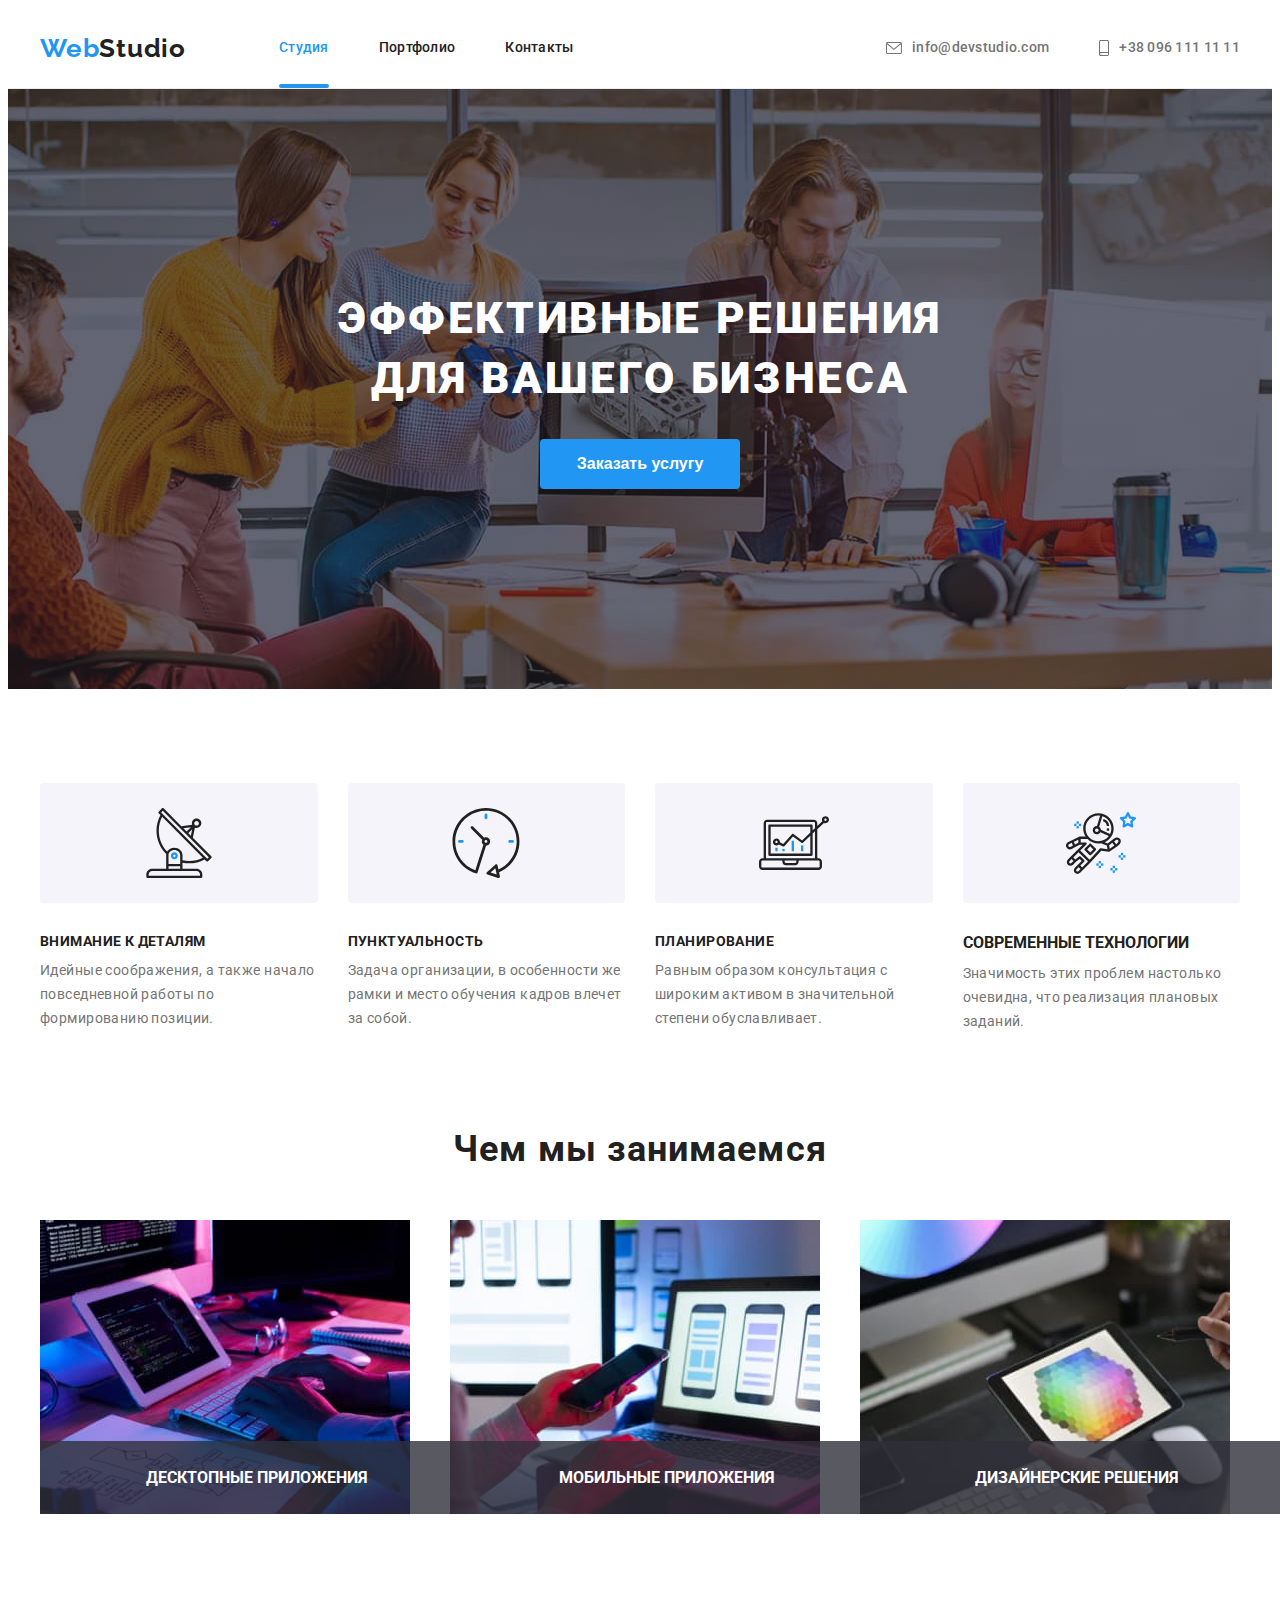
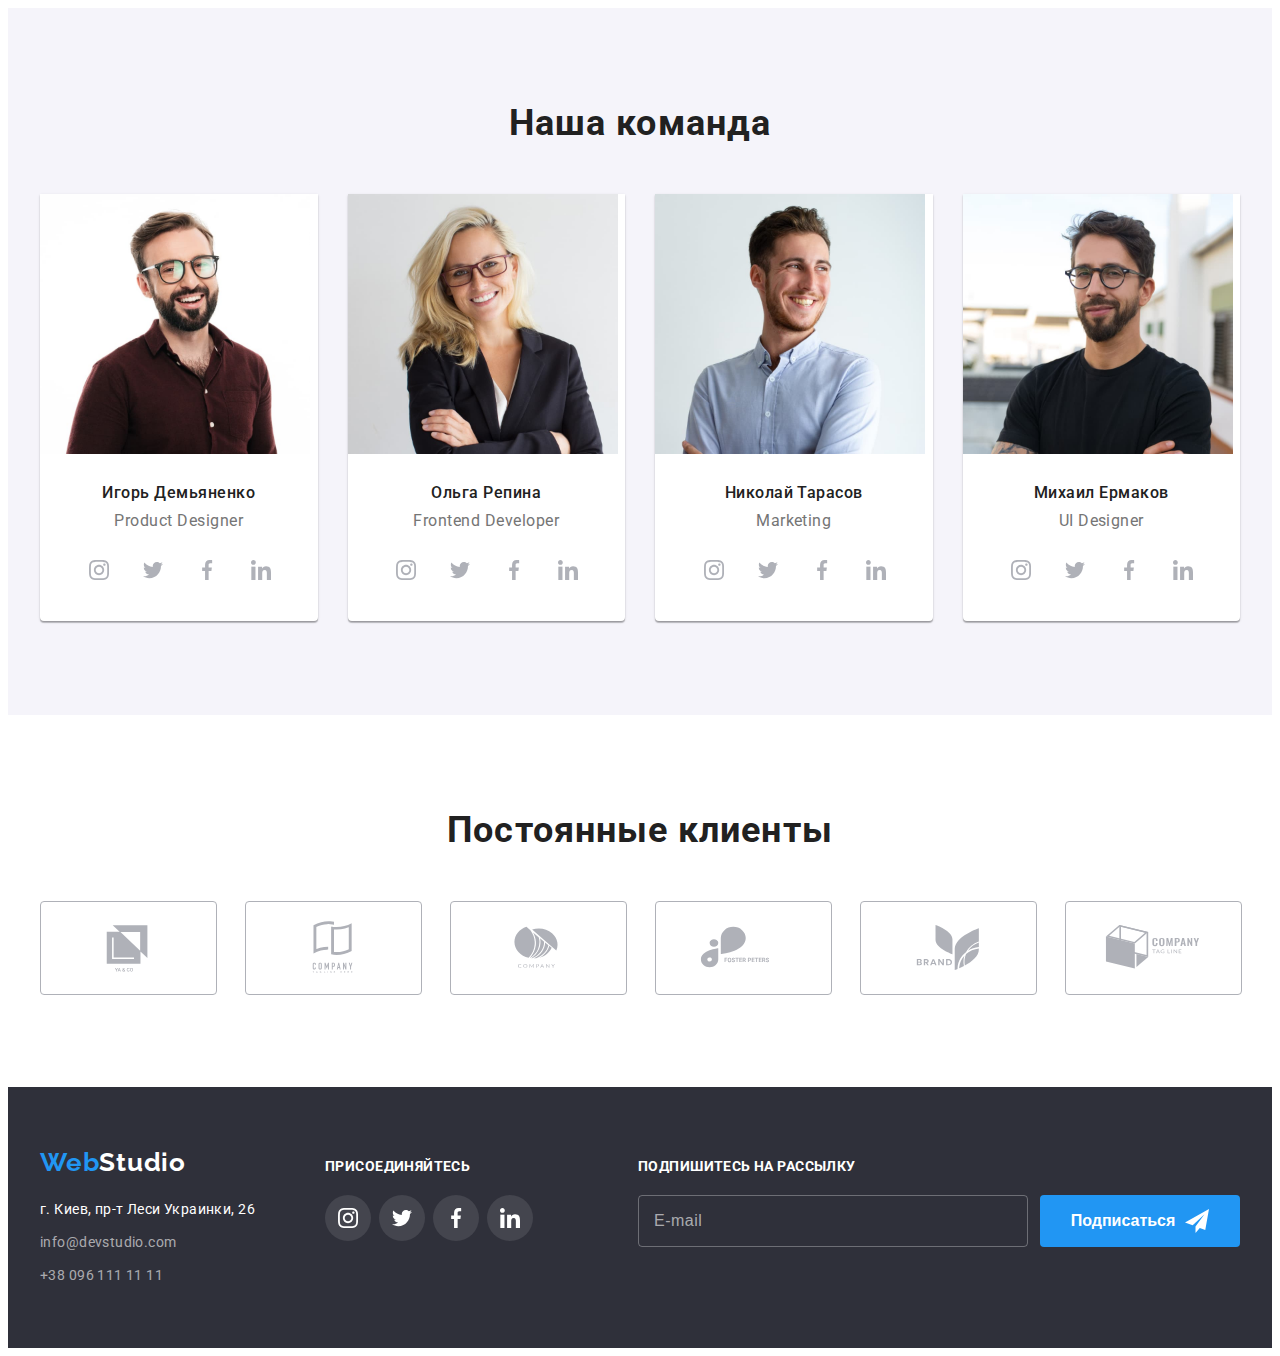
==== index.html @ 234c2602 "commit" ====
<!DOCTYPE html>
<html lang="ru">
  <head>
    <meta charset="UTF-8" />
    <meta http-equiv="X-UA-Compatible" content="IE=edge" />
    <meta name="viewport" content="width=device-width, initial-scale=1.0" />
    <title>Студия</title>
    <link rel="preconnect" href="https://fonts.googleapis.com" />
    <link rel="preconnect" href="https://fonts.gstatic.com" crossorigin />
    <link
      href="https://fonts.googleapis.com/css2?family=Raleway:wght@700&family=Roboto:wght@400;500;700;900&display=swap"
      rel="stylesheet"
    />
    <link
      rel="stylesheet"
      href="https://cdnjs.cloudflare.com/ajax/libs/modern-normalize/1.1.0/modern-normalize.min.css"
      integrity="sha512-wpPYUAdjBVSE4KJnH1VR1HeZfpl1ub8YT/NKx4PuQ5NmX2tKuGu6U/JRp5y+Y8XG2tV+wKQpNHVUX03MfMFn9Q=="
      crossorigin="anonymous"
      referrerpolicy="no-referrer"
    />
    <link rel="stylesheet" href="./css/main.min.css" />
  </head>
  <body>
    <!--________________________ Хедер_______________________________________-->
    <header class="header">
      <div class="container header__container">
        <a href="./index.html" class="logo header__logo link"
          >Web<span class="logo--black">Studio</span></a
        >
        <nav class="navigation">
          <ul class="navigation__list list">
            <li class="navigation__item">
              <a href="./index.html" class="navigation__link current link"
                >Студия</a
              >
            </li>
            <li class="navigation__item">
              <a href="./portfolio.html" class="navigation__link link"
                >Портфолио</a
              >
            </li>
            <li class="navigation__item">
              <a href="" class="navigation__link link">Контакты</a>
            </li>
          </ul>
        </nav>

        <ul class="contacts list">
          <li class="contacts__item">
            <a href="mailto:info@devstudio.com" class="contacts__link link"
              ><svg class="icon contacts__icon" width="16" height="12">
                <use href="./images/icon.svg#icon-envelope"></use></svg
              >info@devstudio.com</a
            >
          </li>
          <li class="contacts__item">
            <a href="tel:+380961111111" class="contacts__link link">
              <svg class="icon contacts__icon" width="10" height="16">
                <use href="./images/icon.svg#icon-smartphone"></use></svg
              >+38 096 111 11 11</a
            >
          </li>
        </ul>

        <button class="btn btn-menu-open" type="button" data-menu-open>
          <svg class="menu__icon-open" width="40" height="40" data-menu-open>
            <use href="./images/icon.svg#icon-menu"></use>
          </svg>
        </button>
      </div>

      <!--_________________ Мобильное меню ________________-->
      <div class="mobile-menu" data-menu>
        <div class="mobile-container">
          <div class="mobile-menu-top">
            <button class="btn btn-menu-close" type="button" data-menu-close>
              <svg
                class="menu__icon-close"
                width="40"
                height="40"
                data-menu-close
              >
                <use href="./images/icon.svg#icon-close-menu"></use>
              </svg>
            </button>
            <nav class="mob-navigation">
              <ul class="mob-navigation__list list">
                <li class="mob-navigation__item">
                  <a
                    href="./index.html"
                    class="mob-navigation__link current link"
                    >Студия</a
                  >
                </li>
                <li class="mob-navigation__item">
                  <a href="./portfolio.html" class="mob-navigation__link link"
                    >Портфолио</a
                  >
                </li>
                <li class="mob-navigation__item">
                  <a href="" class="mob-navigation__link link">Контакты</a>
                </li>
              </ul>
            </nav>
          </div>
          <div class="mobile-menu-bottom">
            <ul class="mob-contacts list">
              <li class="mob-contacts__item">
                <a href="tel:+380961111111" class="mob-contacts__link link">
                  +38 096 111 11 11</a
                >
              </li>
              <li class="mob-contacts__item">
                <a
                  href="mailto:info@devstudio.com"
                  class="mob-contacts__link link"
                  >info@devstudio.com</a
                >
              </li>
            </ul>

            <ul class="mob-socials list">
              <li class="mob-socials__item">
                <a href="" class="mob-socials__link link">Instagram</a>
              </li>
              <li class="mob-socials__item">
                <a href="" class="mob-socials__link link">Twitter</a>
              </li>
              <li class="mob-socials__item">
                <a href="" class="mob-socials__link link">Facebook</a>
              </li>
              <li class="mob-socials__item">
                <a href="" class="mob-socials__link link">LinkedIn</a>
              </li>
            </ul>
          </div>
        </div>
      </div>
    </header>

    <main>
      <!--__________________________Герой ____________________________-->
      <section class="hero">
        <div class="container">
          <h1 class="hero__title">
            Эффективные решения <br />
            для вашего бизнеса
          </h1>
          <button
            class="button--center button btn"
            type="button"
            data-modal-open
          >
            Заказать услугу
          </button>
        </div>
      </section>

      <!--________________________ Преимущества ______________________-->
      <section class="section features">
        <div class="container">
          <h2 class="visually-hidden">Преимущества</h2>
          <ul class="card-set features__list list">
            <li class="card-set-item features__item">
              <div class="features__wrapper">
                <svg class="icon features__icon" width="70" height="70">
                  <use href="./images/icon.svg#icon-antenna"></use>
                </svg>
              </div>
              <h3 class="features__title item-title">Внимание к деталям</h3>
              <p class="features__text">
                Идейные соображения, а также начало повседневной работы по
                формированию позиции.
              </p>
            </li>
            <li class="card-set-item features__item">
              <div class="features__wrapper">
                <svg class="icon features__icon" width="70" height="70">
                  <use href="./images/icon.svg#icon-clock"></use>
                </svg>
              </div>
              <h3 class="features__title item-title">Пунктуальность</h3>
              <p class="features__text">
                Задача организации, в особенности же рамки и место обучения
                кадров влечет за собой.
              </p>
            </li>
            <li class="card-set-item features__item">
              <div class="features__wrapper">
                <svg class="icon features__icon" width="70" height="70">
                  <use href="./images/icon.svg#icon-diagram"></use>
                </svg>
              </div>
              <h3 class="features__title item-title">Планирование</h3>
              <p class="features__text">
                Равным образом консультация с широким активом в значительной
                степени обуславливает.
              </p>
            </li>
            <li class="card-set-item features__item">
              <div class="features__wrapper">
                <svg class="icon features__icon" width="70" height="70">
                  <use href="./images/icon.svg#icon-astronaut"></use>
                </svg>
              </div>
              <h3 class="features__title">Современные технологии</h3>
              <p class="features__text">
                Значимость этих проблем настолько очевидна, что реализация
                плановых заданий.
              </p>
            </li>
          </ul>
        </div>
      </section>
      <!--______________________ Чем мы занимаемся______________________-->
      <section class="section doing">
        <div class="container">
          <h2 class="section-title doing__header">Чем мы занимаемся</h2>
          <ul class="card-set doing__list list">
            <li class="card-set-item doing__item">
              <img
                src="./images/our-gualities-1.jpg"
                alt="our-gualities-1"
                width="370"
              />
              <h3 class="doing__title">Десктопные приложения</h3>
            </li>
            <li class="card-set-item doing__item">
              <img
                src="./images/our-gualities-2.jpg"
                alt="our-gualities-2"
                width="370"
              />
              <h3 class="doing__title">Мобильные приложения</h3>
            </li>
            <li class="card-set-item doing__item">
              <img
                src="./images/our-gualities-3.jpg"
                alt="our-gualities-3"
                width="370"
              />
              <h3 class="doing__title">Дизайнерские решения</h3>
            </li>
          </ul>
        </div>
      </section>
      <!--_______________________Наша команда ______________________________-->
      <section class="section team">
        <div class="container">
          <h2 class="section-title team__header">Наша команда</h2>
          <ul class="card-set team__list list">
            <li class="card-set-item team__item">
              <img
                src="./images/team-member-1.jpg"
                alt="team-member-1"
                width="270"
              />
              <div class="team__info">
                <h3 class="team__title">Игорь Демьяненко</h3>
                <p class="team__text">Product Designer</p>
                <ul class="socials list">
                  <li class="socials__item">
                    <a href="" class="socials__link link">
                      <svg class="socials__icon" width="20" height="20">
                        <use href="./images/icon.svg#icon-instagram"></use>
                      </svg>
                    </a>
                  </li>
                  <li class="socials__item">
                    <a href="" class="socials__link link">
                      <svg class="socials__icon" width="20" height="20">
                        <use href="./images/icon.svg#icon-twitter"></use>
                      </svg>
                    </a>
                  </li>
                  <li class="socials__item">
                    <a href="" class="socials__link link">
                      <svg class="socials__icon" width="20" height="20">
                        <use href="./images/icon.svg#icon-facebook"></use>
                      </svg>
                    </a>
                  </li>
                  <li class="socials__item">
                    <a href="" class="socials__link link">
                      <svg class="socials__icon" width="20" height="20">
                        <use href="./images/icon.svg#icon-linkedin"></use>
                      </svg>
                    </a>
                  </li>
                </ul>
              </div>
            </li>
            <li class="card-set-item team__item">
              <img
                src="./images/team-member-2.jpg"
                alt="team-member-2"
                width="270"
              />
              <div class="team__info">
                <h3 class="team__title">Ольга Репина</h3>
                <p class="team__text">Frontend Developer</p>
                <ul class="socials list">
                  <li class="socials__item">
                    <a href="" class="socials__link link">
                      <svg class="socials__icon" width="20" height="20">
                        <use href="./images/icon.svg#icon-instagram"></use>
                      </svg>
                    </a>
                  </li>
                  <li class="socials__item">
                    <a href="" class="socials__link link">
                      <svg class="socials__icon" width="20" height="20">
                        <use href="./images/icon.svg#icon-twitter"></use>
                      </svg>
                    </a>
                  </li>
                  <li class="socials__item">
                    <a href="" class="socials__link link">
                      <svg class="socials__icon" width="20" height="20">
                        <use href="./images/icon.svg#icon-facebook"></use>
                      </svg>
                    </a>
                  </li>
                  <li class="socials__item">
                    <a href="" class="socials__link link">
                      <svg class="socials__icon" width="20" height="20">
                        <use href="./images/icon.svg#icon-linkedin"></use>
                      </svg>
                    </a>
                  </li>
                </ul>
              </div>
            </li>
            <li class="card-set-item team__item">
              <img
                src="./images/team-member-3.jpg"
                alt="team-member-3"
                width="270"
              />
              <div class="team__info">
                <h3 class="team__title">Николай Тарасов</h3>
                <p class="team__text">Marketing</p>
                <ul class="socials list">
                  <li class="socials__item">
                    <a href="" class="socials__link link">
                      <svg class="socials__icon" width="20" height="20">
                        <use href="./images/icon.svg#icon-instagram"></use>
                      </svg>
                    </a>
                  </li>
                  <li class="socials__item">
                    <a href="" class="socials__link link">
                      <svg class="socials__icon" width="20" height="20">
                        <use href="./images/icon.svg#icon-twitter"></use>
                      </svg>
                    </a>
                  </li>
                  <li class="socials__item">
                    <a href="" class="socials__link link">
                      <svg class="socials__icon" width="20" height="20">
                        <use href="./images/icon.svg#icon-facebook"></use>
                      </svg>
                    </a>
                  </li>
                  <li class="socials__item">
                    <a href="" class="socials__link link">
                      <svg class="socials__icon" width="20" height="20">
                        <use href="./images/icon.svg#icon-linkedin"></use>
                      </svg>
                    </a>
                  </li>
                </ul>
              </div>
            </li>
            <li class="card-set-item team__item">
              <img
                src="./images/team-member-4.jpg"
                alt="team-member-4"
                width="270"
              />
              <div class="team__info">
                <h3 class="team__title">Михаил Ермаков</h3>
                <p class="team__text">UI Designer</p>
                <ul class="socials list">
                  <li class="socials__item">
                    <a href="" class="socials__link link">
                      <svg class="socials__icon" width="20" height="20">
                        <use href="./images/icon.svg#icon-instagram"></use>
                      </svg>
                    </a>
                  </li>
                  <li class="socials__item">
                    <a href="" class="socials__link link">
                      <svg class="socials__icon" width="20" height="20">
                        <use href="./images/icon.svg#icon-twitter"></use>
                      </svg>
                    </a>
                  </li>
                  <li class="socials__item">
                    <a href="" class="socials__link link">
                      <svg class="socials__icon" width="20" height="20">
                        <use href="./images/icon.svg#icon-facebook"></use>
                      </svg>
                    </a>
                  </li>
                  <li class="socials__item">
                    <a href="" class="socials__link link">
                      <svg class="socials__icon" width="20" height="20">
                        <use href="./images/icon.svg#icon-linkedin"></use>
                      </svg>
                    </a>
                  </li>
                </ul>
              </div>
            </li>
          </ul>
        </div>
      </section>

      <!-- _________________________Постоянные клиенты_________________________ -->
      <section class="clients section">
        <div class="container">
          <h2 class="clients__header section-title">Постоянные клиенты</h2>
          <ul class="card-set clients__list list">
            <li class="card-set-item clients__item">
              <a href="" class="clients__link link">
                <svg class="clients__icon" width="106" height="60">
                  <use href="./images/icon.svg#icon-logo-1"></use>
                </svg>
              </a>
            </li>
            <li class="card-set-item clients__item">
              <a href="" class="clients__link link">
                <svg class="clients__icon" width="106" height="60">
                  <use href="./images/icon.svg#icon-logo-2"></use>
                </svg>
              </a>
            </li>
            <li class="card-set-item clients__item">
              <a href="" class="clients__link link">
                <svg class="clients__icon" width="106" height="60">
                  <use href="./images/icon.svg#icon-logo-3"></use>
                </svg>
              </a>
            </li>
            <li class="card-set-item clients__item">
              <a href="" class="clients__link link">
                <svg class="clients__icon" width="106" height="60">
                  <use href="./images/icon.svg#icon-logo-4"></use>
                </svg>
              </a>
            </li>
            <li class="card-set-item clients__item">
              <a href="" class="clients__link link">
                <svg class="clients__icon" width="106" height="60">
                  <use href="./images/icon.svg#icon-logo-5"></use>
                </svg>
              </a>
            </li>
            <li class="card-set-item clients__item">
              <a href="" class="clients__link link">
                <svg class="clients__icon" width="106" height="60">
                  <use href="./images/icon.svg#icon-logo-6"></use>
                </svg>
              </a>
            </li>
          </ul>
        </div>
      </section>
    </main>
    <!--____________________________ Футер ___________________________________-->
    <footer class="footer">
      <div class="container footer__container">
        <div class="footer__content">
          <div class="footer__info">
            <a href="./index.html" class="logo footer__logo link"
              >Web<span class="logo--white">Studio</span></a
            >
            <address class="footer__address">
              г. Киев, пр-т Леси Украинки, 26
              <ul class="footer__list list">
                <li class="footer__item">
                  <a href="mailto:info@devstudio.com" class="footer__link link"
                    >info@devstudio.com</a
                  >
                </li>
                <li class="footer__item">
                  <a href="tel:+380961111111" class="footer__link link"
                    >+38 096 111 11 11</a
                  >
                </li>
              </ul>
            </address>
          </div>

          <div class="footer__socials">
            <b class="footer__text">Присоединяйтесь</b>
            <ul class="socials list">
              <li class="socials__item">
                <a href="" class="socials__link link">
                  <svg class="socials__icon" width="20" height="20">
                    <use href="./images/icon.svg#icon-instagram"></use>
                  </svg>
                </a>
              </li>
              <li class="socials__item">
                <a href="" class="socials__link link">
                  <svg class="socials__icon" width="20" height="20">
                    <use href="./images/icon.svg#icon-twitter"></use>
                  </svg>
                </a>
              </li>
              <li class="socials__item">
                <a href="" class="socials__link link">
                  <svg class="socials__icon" width="20" height="20">
                    <use href="./images/icon.svg#icon-facebook"></use>
                  </svg>
                </a>
              </li>
              <li class="socials__item">
                <a href="" class="socials__link link">
                  <svg class="socials__icon" width="20" height="20">
                    <use href="./images/icon.svg#icon-linkedin"></use>
                  </svg>
                </a>
              </li>
            </ul>
          </div>
        </div>

        <div class="footer__subscribe">
          <form class="form-subscribe">
            <b class="form-subscribe__title footer__text"
              >Подпишитесь на рассылку</b
            >
            <div class="form-subscribe__wrapper">
              <input
                type="email"
                name="email"
                placeholder="E-mail"
                class="form-subscribe__input"
              />
              <button type="submit" class="btn button form-subscribe__btn">
                Подписаться
                <svg class="form-subscribe__icon" width="24" height="24">
                  <use href="./images/icon.svg#icon-send"></use>
                </svg>
              </button>
            </div>
          </form>
        </div>
      </div>
    </footer>

    <!-- ___________________Модальное окно_____________________ -->
    <div class="backdrop is-hidden" data-modal>
      <div class="modal">
        <button class="btn modal__btn" type="button" data-modal-close>
          <svg class="modal__icon" width="18" height="18" data-modal-close>
            <use href="./images/icon.svg#icon-btn-close"></use>
          </svg>
        </button>

        <b class="modal__header">Оставьте свои данные, мы вам перезвоним</b>

        <form class="form" name="modal-form" autocomplete="on" novalidate>
          <div class="form__field">
            <label class="form__label" for="username">Имя</label>
            <div class="form__wrap">
              <input
                class="form__input"
                type="text"
                name="username"
                required
                id="username"
              />
              <svg class="form__icon" width="18" height="18">
                <use href="./images/icon.svg#icon-person"></use>
              </svg>
            </div>
          </div>

          <div class="form__field">
            <label class="form__label" for="phone-number">Телефон</label>
            <div class="form__wrap">
              <input
                class="form__input"
                type="tel"
                name="phone-number"
                required
                id="phone-number"
              />
              <svg class="form__icon" width="18" height="18">
                <use href="./images/icon.svg#icon-phone"></use>
              </svg>
            </div>
          </div>

          <div class="form__field">
            <label class="form__label" for="email">Почта</label>
            <div class="form__wrap">
              <input class="form__input" type="email" name="email" id="email" />
              <svg class="form__icon" width="18" height="18">
                <use href="./images/icon.svg#icon-email"></use>
              </svg>
            </div>
          </div>

          <div class="form__comment">
            <label class="form__label" for="comment">Комментарий </label>
            <div class="form__wrap">
              <textarea
                class="form__textarea"
                name="comment"
                placeholder="Введите текст"
                id="comment"
              ></textarea>
            </div>
          </div>

          <div class="form__check">
            <input
              class="form__check-input visually-hidden"
              type="checkbox"
              name="privacy"
              id="privacy"
              value="true"
            />

            <label class="form__check-lable" for="privacy">
              <span class="form__custom-check">
                <svg class="form__check-icon" width="11" height="8">
                  <use href="./images/icon.svg#icon-check"></use>
                </svg>
              </span>
              Соглашаюсь с рассылкой и принимаю&nbsp;
              <a href="" class="form__link link" target="_blank">
                Условия договора</a
              ></label
            >
          </div>

          <button class="button btn" type="submit">Отправить</button>
        </form>
      </div>
    </div>

    <script src="./js/modal.js"></script>
    <script src="./js/mobile-menu.js"></script>
  </body>
</html>
---- css/main.min.css ----
:root{--main-font-family: "Roboto", sans-serif;--font-family-logo: "Raleway", sans-serif;--primary-text-color: #757575;--title-text-color: #212121;--secondary-title-color: #ffffff;--accent-color: #2196f3;--primary-bg-color: #ffffff;--secondary-bg-color: #f5f4fa;--card-gap: 30px;--card-item: 3;--color-icon: #afb1b8;--transition: 250ms cubic-bezier(0.4, 0, 0.2, 1)}h1,h2,h3,h4,h5,h6,p{margin:0}ul{margin:0;padding-left:0}img{display:block;max-width:100%;height:auto}a{color:currentColor}.card-set{display:flex;flex-wrap:wrap;gap:var(--card-gap)}.card-set-item{flex-basis:calc((100% - (var(--card-item) - 1)*var(--card-gap))/var(--card-item))}body{font-family:var(--main-font-family);font-size:14px;background-color:var(--primary-bg-color);color:var(--primary-text-color)}.is-hidden{opacity:0;visibility:hidden;pointer-events:none}.visually-hidden{position:absolute;width:1px;height:1px;margin:-1px;border:0;padding:0;white-space:nowrap;clip-path:inset(100%);clip:rect(0 0 0 0);overflow:hidden}.accent{color:var(--accent-color)}.link{text-decoration:none}.list{list-style:none}.btn{cursor:pointer}.container{width:100%;padding-left:15px;padding-right:15px;margin:0 auto}@media screen and (min-width: 480px){.container{width:480px}}@media screen and (min-width: 768px){.container{width:768px}}@media screen and (min-width: 1200px){.container{width:1200px}}.section{padding-top:60px;padding-bottom:60px}@media screen and (min-width: 1200px){.section{padding-top:94px;padding-bottom:94px}}.section-title{margin-bottom:30px;font-size:28px;font-weight:700;line-height:1.17;letter-spacing:.03em;text-align:center;color:var(--title-text-color)}@media screen and (min-width: 1200px){.section-title{margin-bottom:50px;font-size:36px}}.item-title{font-size:14px;font-weight:700;line-height:1.17;letter-spacing:.03em}.logo{font-family:var(--font-family-logo);font-weight:700;font-size:24px;line-height:1.17;letter-spacing:.03em;color:var(--accent-color)}@media screen and (min-width: 1200px){.logo{font-size:26px}}.logo--white{color:var(--secondary-title-color)}.logo--black{color:var(--title-text-color)}.backdrop{transition:opacity var(--transition),visibility var(--transition);top:0;left:0;position:fixed;width:100%;height:100%;background-color:rgba(0,0,0,.2)}.form{display:flex;flex-direction:column;align-items:center}.form__field,.form__comment{display:flex;width:100%;flex-direction:column;margin-bottom:10px}.form__comment{margin-bottom:20px}.form__label{display:inline-block;margin-bottom:4px;font-size:12px;line-height:1.16;letter-spacing:.01em;color:var(--primary-text-color)}.form__input,.form__textarea{transition:border-color var(--transition);width:100%;height:40px;padding:10px 10px 10px 42px;border:1px solid rgba(33,33,33,.2);box-sizing:border-box;font-size:14px;line-height:1.17;letter-spacing:.01em;color:var(--title-text-color);border-radius:4px;outline:none}.form__input:focus,.form__textarea:focus{border-color:var(--accent-color)}.form__input::placeholder{font-size:14px;line-height:1.17;letter-spacing:.01em;color:rgba(117,117,117,.5)}.form__wrap{position:relative}.form__icon{transition:fill var(--transition);position:absolute;top:50%;left:8px;transform:translateY(-50%);fill:var(--title-text-color)}.form__input:focus+.form__icon{fill:var(--accent-color)}.form__textarea{padding:10px;height:120px;resize:none}.form__check{margin-bottom:30px}.form__check-icon{transition:fill var(--transition);fill:rgba(0,0,0,0)}.form__check-input:checked+.form__check-lable .form__check-icon{fill:var(--secondary-title-color)}.form__check-lable{cursor:pointer;font-size:12px;line-height:1.71;color:var(--primary-text-color);display:flex;align-items:center;flex-wrap:wrap}@media screen and (min-width: 1200px){.form__check-lable{font-size:14px}}.form__custom-check{transition:border var(--transition),background-color var(--transition);border:2px solid var(--title-text-color);width:16px;height:15px;border-radius:2px;margin-right:7px;display:flex;align-items:center;justify-content:center}.form__check-input:focus+.form__check-lable .form__custom-check{border-color:var(--accent-color)}.form__check-input:checked+.form__check-lable .form__custom-check{background-color:var(--accent-color);border:none}.form__link{color:var(--accent-color);border-bottom:1px solid var(--accent-color)}.modal{transition:transform var(--transition);position:absolute;top:10px;padding:40px;max-height:100%;overflow:auto;background-color:#fff;border-radius:4px}.backdrop.is-hidden .modal{transform:translate(-50%, -50%) scale(0)}@media screen and (min-width: 480px){.modal{left:50%;transform:translate(-50%, 0);max-width:450px;width:100%}}@media screen and (min-width: 768px){.modal{top:50%;transform:translate(-50%, -50%)}}@media screen and (min-width: 1200px){.modal{max-width:528px}}.modal__btn{position:absolute;top:8px;right:8px;display:flex;align-items:center;justify-content:center;border:1px solid rgba(0,0,0,.1);border-radius:50%;width:30px;height:30px;background-color:rgba(0,0,0,0);color:#000}.modal__icon{transition:fill var(--transition);fill:currentColor}.modal__btn:hover .modal__icon,.modal-btn:focus .modal__icon{fill:var(--accent-color)}.modal__header{display:inline-block;margin-bottom:12px;font-style:normal;font-weight:700;font-size:20px;line-height:1.5;text-align:center;letter-spacing:.03em;color:var(--title-text-color)}@media screen and (min-width: 1200px){.modal__header{line-height:1.17}}.socials{display:flex;justify-content:center}.socials__item{width:44px;height:44px}.socials__item:not(:last-child){margin-right:10px}.socials__link{transition:background-color var(--transition);display:flex;align-items:center;justify-content:center;width:100%;height:100%;border-radius:50%;border:1px solid rgba(0,0,0,0)}.socials__link:hover,.socials__link:focus{background-color:var(--accent-color)}.socials__link:hover .socials__icon,.socials__link:focus .socials__icon{fill:#fff}.button{transition:background-color var(--transition),box-shadow var(--transition);display:flex;align-items:center;justify-content:center;min-width:200px;padding-top:10px;padding-bottom:10px;border:none;background-color:var(--accent-color);color:var(--secondary-title-color);border-radius:4px;font-weight:700;font-size:16px;line-height:1.88}.button:hover,.button:focus{box-shadow:0px 4px 4px rgba(0,0,0,.15);background-color:#188ce8}.button--center{margin:0 auto}.navigation__list{display:flex;gap:50px}@media screen and (max-width: 767px){.navigation__list{display:none}}.navigation__item{position:relative}.navigation__link{transition:color var(--transition);display:block;align-items:center;justify-content:center;padding-top:32px;padding-bottom:32px;font-weight:500;line-height:1.14;letter-spacing:.02em;color:var(--title-text-color)}.navigation__link:hover,.navigation__link:focus{color:var(--accent-color)}.navigation__link.current{color:var(--accent-color)}.navigation__link.current::after{position:absolute;bottom:0;content:"";display:block;height:4px;width:100%;border-radius:2px;background-color:var(--accent-color)}@media screen and (min-width: 1200px){.contacts{display:flex;gap:50px;margin-left:auto}}@media screen and (max-width: 1199px){.contacts__item:not(:last-child){margin-bottom:10px}}.contacts__link{transition:color var(--transition);font-weight:500;line-height:1.14;letter-spacing:.02em;color:var(--primary-text-color)}@media screen and (max-width: 767px){.contacts__link{display:none}}@media screen and (min-width: 1200px){.contacts__link{display:flex;align-items:center;justify-content:center;padding-top:32px;padding-bottom:32px}}.contacts__link:hover,.contacts__link:focus{color:var(--accent-color)}.contacts__icon{fill:currentColor;margin-right:10px}.contacts__link:hover .contacts__icon,.contacts__link:focus .contacts__icon{fill:currentColor}.contacts--left{margin-left:auto}.form-subscribe__wrapper{display:flex}@media screen and (max-width: 1199px){.form-subscribe__wrapper{flex-direction:column}}.form-subscribe__input{padding:15px;width:100%;border:1px solid rgba(255,255,255,.3);border-radius:4px;background-color:rgba(0,0,0,0);outline:none;font-weight:400;font-size:16px;line-height:1.25;letter-spacing:.03em;color:rgba(255,255,255,.6)}@media screen and (max-width: 1199px){.form-subscribe__input{margin-right:auto;margin-left:auto;margin-bottom:20px}}@media screen and (min-width: 768px){.form-subscribe__input{max-width:450px}}@media screen and (min-width: 1200px){.form-subscribe__input{margin-right:12px;width:358px}}.form-subscribe__input::placeholder{font-weight:400;font-size:16px;line-height:1.25;display:flex;align-items:center;letter-spacing:.03em;color:rgba(255,255,255,.6)}.form-subscribe__btn{max-width:200px;margin-right:auto;margin-left:auto}.form-subscribe__icon{margin-left:10px;fill:currentColor}.mobile-menu{z-index:1;background-color:var(--primary-bg-color);position:fixed;top:0;left:0;width:100%;height:100vh;transform:translateX(100%);opacity:0;transition:transform var(--transition),opacity var(--transition);padding-bottom:48px;padding-left:40px;padding-right:15px;max-height:100%;overflow:auto}.mobile-container{display:flex;flex-direction:column;height:100%;justify-content:space-between;overflow:auto}.mobile-menu.is-open{transform:translateX(0);opacity:1}.btn-menu-open,.btn-menu-close{width:40px;height:40px;padding:0;border:rgba(0,0,0,0);background-color:rgba(0,0,0,0);display:block;margin-left:auto}.btn-menu-close{margin-top:10px}.menu__icon-open{transition:fill var(--transition);fill:#000}.btn-menu-open:hover .menu__icon-open,.btn-menu-open:focus .menu__icon-open{fill:var(--accent-color)}.menu__icon-close{transition:fill var(--transition);fill:var(--title-text-color)}.btn-menu-close:hover .menu__icon-close,.btn-menu-close:focus .menu__icon-close{fill:var(--accent-color)}.mobile-menu-top{margin-bottom:32px}.mob-navigation__item:not(:last-child),.mob-contacts__item:not(:last-child){margin-bottom:32px}.mob-navigation__link{font-weight:500;font-size:40px;line-height:1.12;letter-spacing:.02em;color:var(--title-text-color)}.mob-navigation__link.current{color:var(--accent-color)}.mob-contacts{margin-bottom:64px}.mob-contacts__link{font-weight:500;line-height:1.17;letter-spacing:.02em}.mob-contacts__item:nth-child(1) .mob-contacts__link{font-size:34px;color:var(--accent-color)}@media screen and (max-width: 378px){.mob-contacts__item:nth-child(1) .mob-contacts__link{font-size:28px}}.mob-contacts__item:nth-child(2) .mob-contacts__link{font-size:24px;color:var(--primary-text-color)}.mob-socials{display:flex;flex-wrap:wrap}.mob-socials__item:not(:last-child)::after{content:"";margin-left:10px;margin-right:10px;width:22px;height:0px;border:1px solid rgba(33,33,33,.2);transform:rotate(90deg)}.mob-socials__link{font-weight:500;font-size:18px;line-height:1.22;letter-spacing:.02em;color:var(--accent-color)}.clients{--card-gap: 30px;--card-item: 2}@media screen and (min-width: 768px){.clients{--card-item: 3}}@media screen and (min-width: 1200px){.clients{--card-item: 6}}.clients__item{height:92px}.clients__link{transition:color var(--transition);display:flex;align-items:center;justify-content:center;width:100%;height:100%;border:1px solid;border-radius:4px;color:var(--color-icon)}.clients__link:hover,.clients__link:focus{color:var(--accent-color)}.clients__icon{fill:currentColor}.clients__link:hover .clients__icon,.clients__link:focus .clients__icon{fill:currentColor}@media screen and (max-width: 1199px){.doing{display:none}}@media screen and (min-width: 1200px){.doing{padding-top:0}}.doing__item{position:relative}.doing__title{position:absolute;bottom:0;left:0;width:100%;padding:27px;text-align:center;text-transform:uppercase;background:rgba(47,48,58,.8);color:var(--secondary-title-color)}.features{--card-gap: 30px;--card-item: 1}@media screen and (min-width: 768px){.features{--card-gap: 30px;--card-item: 2}}@media screen and (min-width: 1200px){.features{--card-item: 4}}.features__wrapper{display:flex;align-items:center;justify-content:center;width:100%;height:120px;margin-bottom:30px;background-color:var(--secondary-bg-color);border-radius:4px}.features__title{margin-bottom:10px;text-transform:uppercase;color:var(--title-text-color)}@media screen and (max-width: 480px){.features__title{text-align:center}}.features__text{line-height:1.71;letter-spacing:.03em}.footer{padding-top:60px;padding-bottom:60px;background-color:#2f303a}@media screen and (max-width: 1199px){.footer{text-align:center}}@media screen and (min-width: 1200px){.footer__container{display:flex;align-items:baseline}}@media screen and (max-width: 1199px){.footer__content{margin-bottom:60px}}@media screen and (min-width: 768px){.footer__content{display:flex;align-items:baseline;justify-content:space-around}}@media screen and (max-width: 767px){.footer__info{margin-bottom:60px}}@media screen and (min-width: 1200px){.footer__info{margin-right:70px;justify-content:start}}.footer__logo{display:block;margin-bottom:20px}.footer__address{color:var(--secondary-title-color);font-style:normal;line-height:1.71;letter-spacing:.03em}.footer__list,.footer__item+.footer__item{margin-top:9px}.footer__link{transition:color var(--transition);color:rgba(255,255,255,.6)}.footer__link:hover,.footer__link:focus{color:var(--accent-color)}.footer__text{display:block;margin-bottom:20px;font-weight:700;font-size:14px;line-height:1.17;letter-spacing:.03em;text-transform:uppercase;color:var(--secondary-title-color)}@media screen and (min-width: 1200px){.footer__text{display:flex;justify-content:start}}.footer .socials__link{background-color:rgba(255,255,255,.1)}.footer .socials__link:hover,.footer .socials__link:focus{background-color:var(--accent-color)}.footer .socials__icon{fill:var(--secondary-title-color)}@media screen and (min-width: 1200px){.footer__subscribe{margin-left:auto}}.header{border-bottom:1px solid #ececec;position:relative}.header__container{display:flex;justify-content:space-between;align-items:center}@media screen and (max-width: 767px){.header__logo{margin-top:16px;margin-bottom:16px}}@media screen and (min-width: 1200px){.header__logo{margin-right:93px}}@media screen and (min-width: 768px){.header .btn-menu-open{display:none}}.hero{padding-top:118px;padding-bottom:118px;text-align:center;margin:0 auto;background-color:#2f303a;background-image:linear-gradient(rgba(47, 48, 58, 0.4), rgba(47, 48, 58, 0.4)),url(../images/hero.jpg);background-size:cover;background-repeat:no-repeat;background-position:center;max-width:1600px}@media screen and (min-width: 1200px){.hero{padding-top:200px;padding-bottom:200px}}.hero__title{margin-bottom:30px;margin-left:auto;margin-right:auto;max-width:696px;font-weight:900;font-size:26px;line-height:1.62;letter-spacing:.06em;text-transform:uppercase;color:var(--secondary-title-color)}@media screen and (min-width: 1200px){.hero__title{font-size:44px;line-height:1.36}}.filters{display:flex;flex-wrap:wrap;margin-bottom:50px}@media screen and (min-width: 768px){.filters{justify-content:center}}.filters__item:not(:last-child){margin-right:8px}.filters__btn{transition:color var(--transition),background-color var(--transition),box-shadow var(--transition);display:flex;flex-wrap:nowrap;height:38px;padding-top:6px;padding-right:22px;padding-bottom:6px;padding-left:22px;font-weight:500;font-size:16px;line-height:1.62;letter-spacing:.03em;background-color:var(--secondary-bg-color);color:var(--title-text-color);border:none;border-radius:4px}@media screen and (max-width: 767px){.filters__btn{margin-bottom:15px}}.filters__btn:focus,.filters__btn:hover{color:var(--secondary-title-color);background-color:var(--accent-color);box-shadow:0px 3px 1px rgba(0,0,0,.1),0px 1px 2px rgba(0,0,0,.08),0px 2px 2px rgba(0,0,0,.12)}.projects__item{--card-item: 1;border:1px solid #eee}@media screen and (min-width: 768px){.projects__item{--card-item: 2}}@media screen and (min-width: 1200px){.projects__item{--card-item: 4}}.projects__link{transition:box-shadow var(--transition);display:block;width:100%;height:100%}.projects__link:hover,.projects__link:focus{box-shadow:0px 1px 1px rgba(0,0,0,.12),0px 4px 4px rgba(0,0,0,.06),1px 4px 6px rgba(0,0,0,.16)}.projects__thumb{position:relative;overflow:hidden}.projects__overlay-text{transition:transform var(--transition);transform:translateY(101%);top:0;position:absolute;display:flex;align-items:center;justify-content:center;padding:24px;width:100%;height:100%;font-size:18px;line-height:1.56;letter-spacing:.03em;color:var(--secondary-title-color);background-color:rgba(33,150,243,.9)}.projects__link:hover .projects__overlay-text,.projects__link:focus .projects__overlay-text{transform:translateY(0)}.projects__wrap{padding:20px 24px}.projects__title{margin-bottom:4px;font-weight:700;font-size:18px;line-height:2;letter-spacing:.06em;color:var(--title-text-color)}.projects__group{font-size:16px;line-height:1.88;letter-spacing:.03em;color:var(--primary-text-color)}.team{--card-item: 1;background-color:var(--secondary-bg-color)}@media screen and (min-width: 768px){.team{--card-item: 2}}@media screen and (min-width: 1200px){.team{--card-item: 4}}.team__item{box-shadow:0px 1px 3px rgba(0,0,0,.12),0px 1px 1px rgba(0,0,0,.14),0px 2px 1px rgba(0,0,0,.2);border-radius:0px 0px 4px 4px;text-align:center;background-color:var(--primary-bg-color)}.team__info{padding:30px 32px;font-size:16px;line-height:1.17;letter-spacing:.03em}.team__title{margin-bottom:10px;font-weight:500;font-size:inherit;color:var(--title-text-color)}.team__text{margin-bottom:16px}.team .socials__icon{fill:#afb1b8}/*# sourceMappingURL=main.min.css.map */
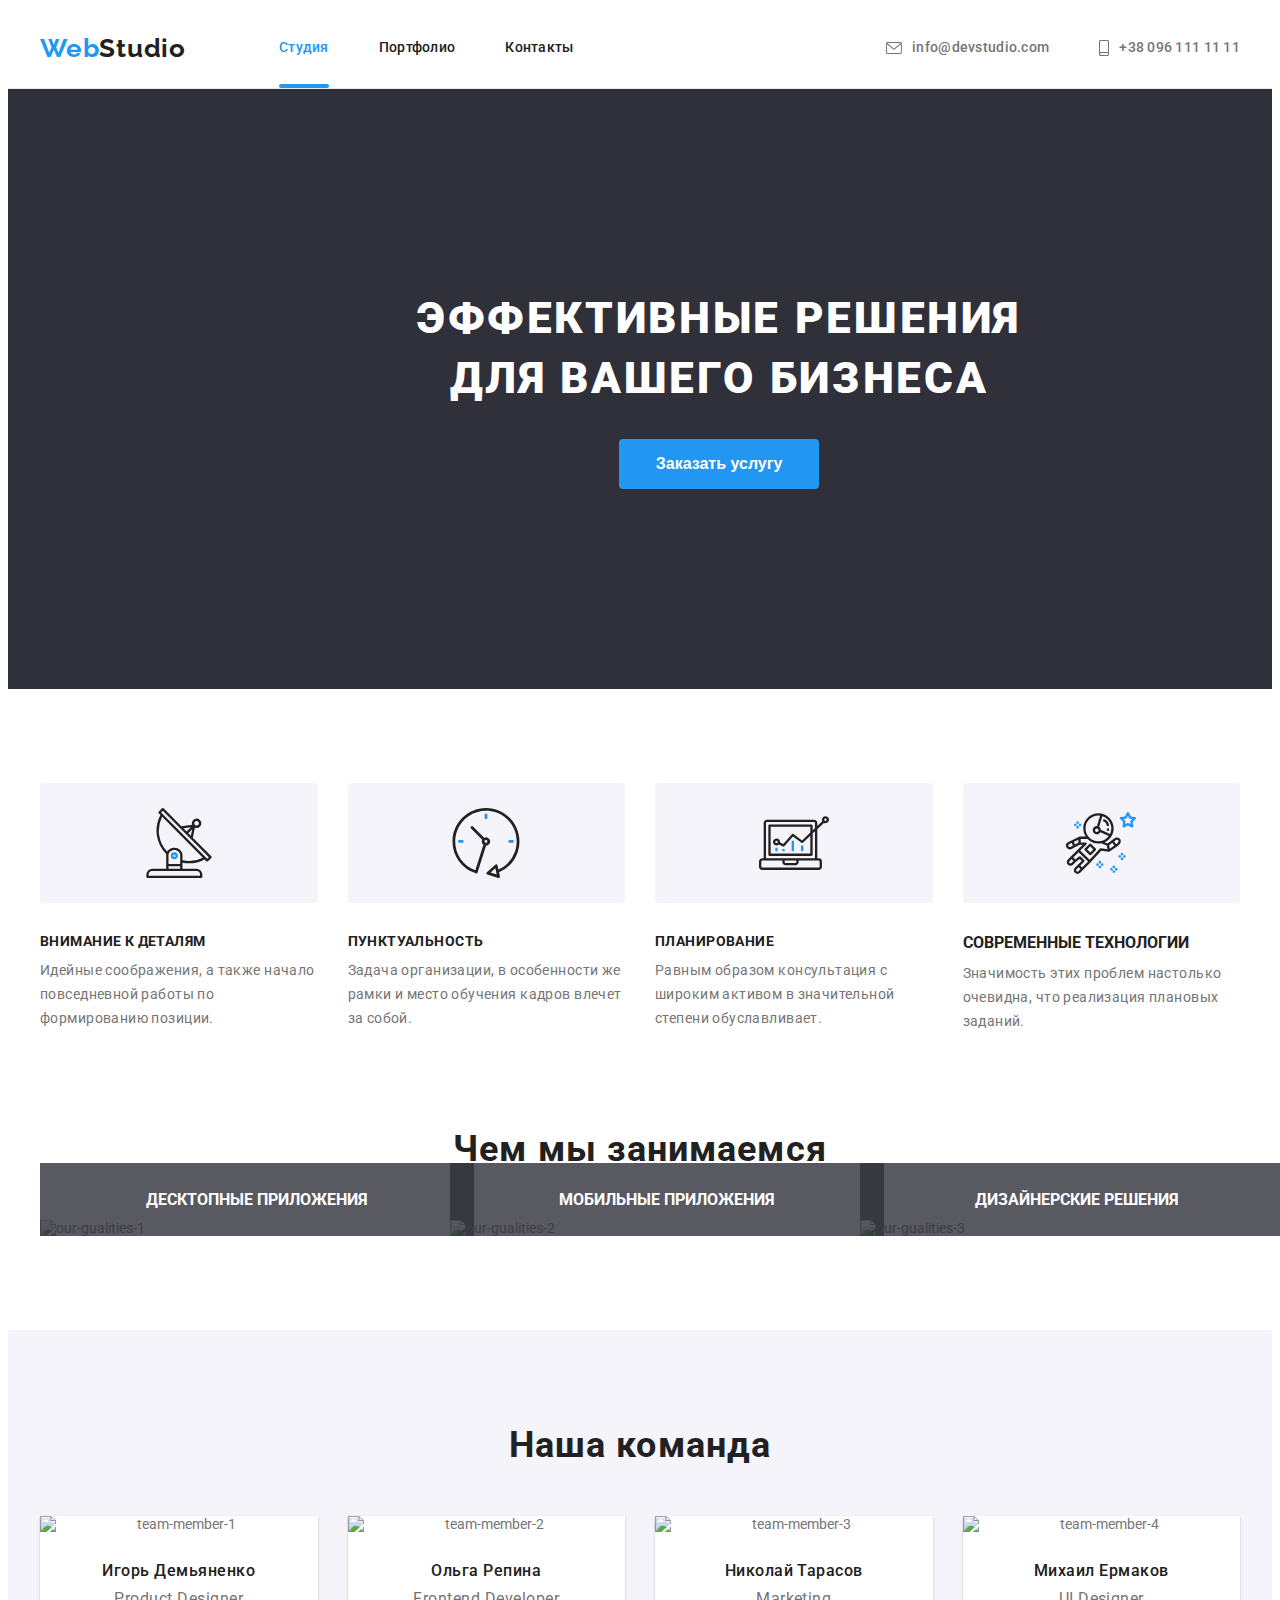
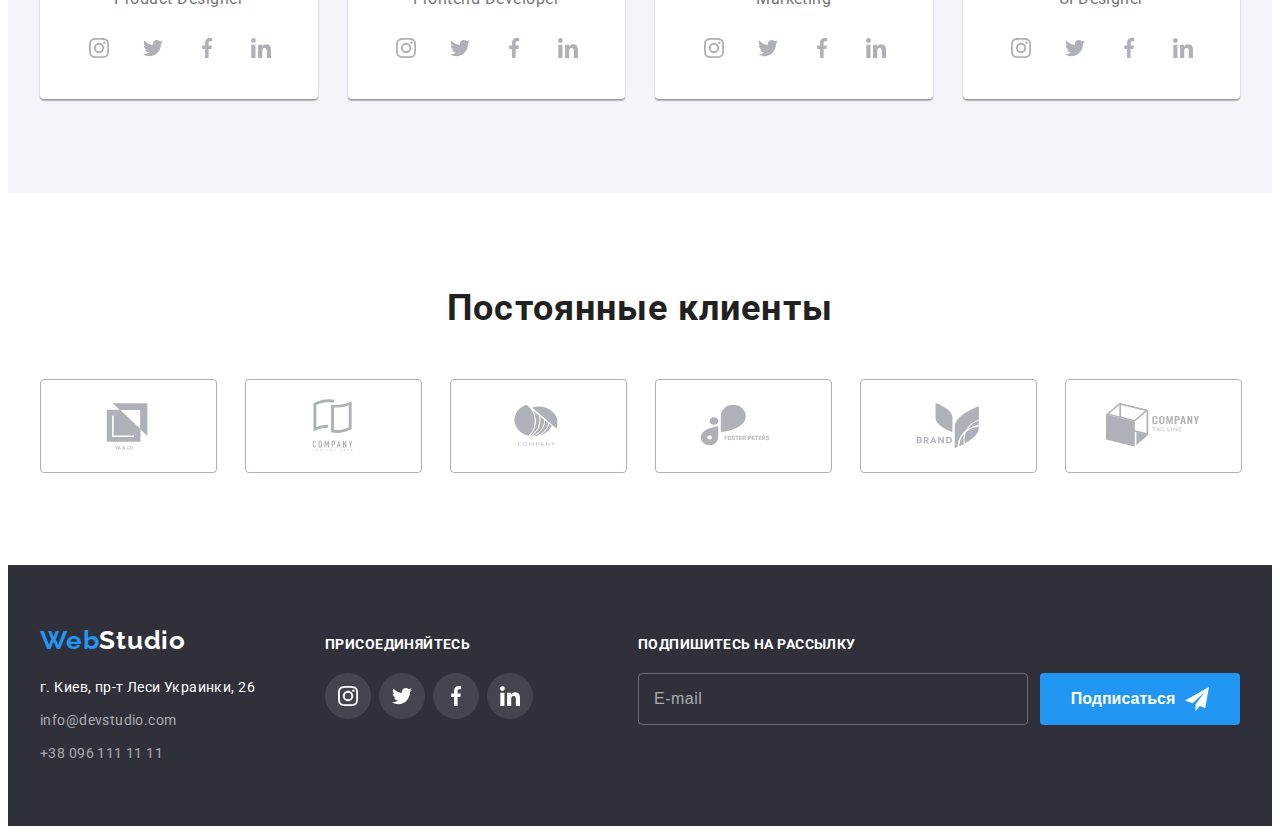
==== commit 83213b1f: "commit" ====
--- a/index.html
+++ b/index.html
@@ -218,27 +218,46 @@
           <h2 class="section-title doing__header">Чем мы занимаемся</h2>
           <ul class="card-set doing__list list">
             <li class="card-set-item doing__item">
-              <img
-                src="./images/our-gualities-1.jpg"
-                alt="our-gualities-1"
-                width="370"
-              />
+              <picture>
+                <source
+                  srcset="./images/main1.jpg 1x, ./images/main1@2x.jpg 2x"
+                  media="(min-width: 1200px)"
+                />
+                <img
+                  src="./images/main1.jpg"
+                  alt="our-gualities-1"
+                  width="370"
+                />
+              </picture>
               <h3 class="doing__title">Десктопные приложения</h3>
             </li>
             <li class="card-set-item doing__item">
-              <img
-                src="./images/our-gualities-2.jpg"
-                alt="our-gualities-2"
-                width="370"
-              />
+              <picture>
+                <source
+                  srcset="./images/main2.jpg 1x, ./images/main2@2x.jpg 2x"
+                  media="(min-width: 1200px)"
+                />
+                <img
+                  src="./images/main2.jpg"
+                  alt="our-gualities-2"
+                  width="370"
+                />
+              </picture>
+
               <h3 class="doing__title">Мобильные приложения</h3>
             </li>
             <li class="card-set-item doing__item">
-              <img
-                src="./images/our-gualities-3.jpg"
-                alt="our-gualities-3"
-                width="370"
-              />
+              <picture>
+                <source
+                  srcset="./images/main3.jpg 1x, ./images/main3@2x.jpg 2x"
+                  media="(min-width: 1200px)"
+                />
+                <img
+                  src="./images/main3.jpg"
+                  alt="our-gualities-3"
+                  width="370"
+                />
+              </picture>
               <h3 class="doing__title">Дизайнерские решения</h3>
             </li>
           </ul>
@@ -250,11 +269,30 @@
           <h2 class="section-title team__header">Наша команда</h2>
           <ul class="card-set team__list list">
             <li class="card-set-item team__item">
-              <img
-                src="./images/team-member-1.jpg"
-                alt="team-member-1"
-                width="270"
-              />
+              <picture>
+                <source
+                  srcset="
+                    ./images/photo1_mobile.jpg    1x,
+                    ./images/photo1_mobile@2x.jpg 2x
+                  "
+                  media="(max-width: 767px)"
+                />
+                <source
+                  srcset="
+                    ./images/photo1_tablet.jpg    1x,
+                    ./images/photo1_tablet@2x.jpg 2x
+                  "
+                  media="(max-width: 1199px)"
+                />
+                <source
+                  srcset="
+                    ./images/photo1_desktop.jpg    1x,
+                    ./images/photo1_desktop@2x.jpg 2x
+                  "
+                  media="(min-width: 1200px)"
+                />
+                <img src="./images/photo1_mobile.jpg" alt="team-member-1" />
+              </picture>
               <div class="team__info">
                 <h3 class="team__title">Игорь Демьяненко</h3>
                 <p class="team__text">Product Designer</p>
@@ -291,11 +329,31 @@
               </div>
             </li>
             <li class="card-set-item team__item">
-              <img
-                src="./images/team-member-2.jpg"
-                alt="team-member-2"
-                width="270"
-              />
+              <picture>
+                <source
+                  srcset="
+                    ./images/photo2_mobile.jpg    1x,
+                    ./images/photo2_mobile@2x.jpg 2x
+                  "
+                  media="(max-width: 767px)"
+                />
+                <source
+                  srcset="
+                    ./images/photo2_tablet.jpg    1x,
+                    ./images/photo2_tablet@2x.jpg 2x
+                  "
+                  media="(max-width: 1199px)"
+                />
+                <source
+                  srcset="
+                    ./images/photo2_desktop.jpg    1x,
+                    ./images/photo2_desktop@2x.jpg 2x
+                  "
+                  media="(min-width: 1200px)"
+                />
+                <img src="./images/photo2_mobile.jpg" alt="team-member-2" />
+              </picture>
+
               <div class="team__info">
                 <h3 class="team__title">Ольга Репина</h3>
                 <p class="team__text">Frontend Developer</p>
@@ -332,11 +390,31 @@
               </div>
             </li>
             <li class="card-set-item team__item">
-              <img
-                src="./images/team-member-3.jpg"
-                alt="team-member-3"
-                width="270"
-              />
+              <picture>
+                <source
+                  srcset="
+                    ./images/photo3_mobile.jpg    1x,
+                    ./images/photo3_mobile@2x.jpg 2x
+                  "
+                  media="(max-width: 767px)"
+                />
+                <source
+                  srcset="
+                    ./images/photo3_tablet.jpg    1x,
+                    ./images/photo3_tablet@2x.jpg 2x
+                  "
+                  media="(max-width: 1199px)"
+                />
+                <source
+                  srcset="
+                    ./images/photo3_desktop.jpg    1x,
+                    ./images/photo3_desktop@2x.jpg 2x
+                  "
+                  media="(min-width: 1200px)"
+                />
+                <img src="./images/photo3_mobile.jpg" alt="team-member-3" />
+              </picture>
+
               <div class="team__info">
                 <h3 class="team__title">Николай Тарасов</h3>
                 <p class="team__text">Marketing</p>
@@ -373,11 +451,31 @@
               </div>
             </li>
             <li class="card-set-item team__item">
-              <img
-                src="./images/team-member-4.jpg"
-                alt="team-member-4"
-                width="270"
-              />
+              <picture>
+                <source
+                  srcset="
+                    ./images/photo4_mobile.jpg    1x,
+                    ./images/photo4_mobile@2x.jpg 2x
+                  "
+                  media="(max-width: 767px)"
+                />
+                <source
+                  srcset="
+                    ./images/photo4_tablet.jpg    1x,
+                    ./images/photo4_tablet@2x.jpg 2x
+                  "
+                  media="(max-width: 1199px)"
+                />
+                <source
+                  srcset="
+                    ./images/photo4_desktop.jpg    1x,
+                    ./images/photo4_desktop@2x.jpg 2x
+                  "
+                  media="(min-width: 1200px)"
+                />
+                <img src="./images/photo4_mobile.jpg" alt="team-member-4" />
+              </picture>
+
               <div class="team__info">
                 <h3 class="team__title">Михаил Ермаков</h3>
                 <p class="team__text">UI Designer</p>
@@ -633,11 +731,13 @@
                   <use href="./images/icon.svg#icon-check"></use>
                 </svg>
               </span>
-              Соглашаюсь с рассылкой и принимаю&nbsp;
-              <a href="" class="form__link link" target="_blank">
-                Условия договора</a
-              ></label
-            >
+              <span class="text-privacy"
+                >Соглашаюсь с рассылкой и принимаю&nbsp;
+                <a href="" class="form__link link" target="_blank">
+                  Условия договора</a
+                ></span
+              >
+            </label>
           </div>
 
           <button class="button btn" type="submit">Отправить</button>
--- a/css/main.min.css
+++ b/css/main.min.css
@@ -1 +1 @@
-:root{--main-font-family: "Roboto", sans-serif;--font-family-logo: "Raleway", sans-serif;--primary-text-color: #757575;--title-text-color: #212121;--secondary-title-color: #ffffff;--accent-color: #2196f3;--primary-bg-color: #ffffff;--secondary-bg-color: #f5f4fa;--card-gap: 30px;--card-item: 3;--color-icon: #afb1b8;--transition: 250ms cubic-bezier(0.4, 0, 0.2, 1)}h1,h2,h3,h4,h5,h6,p{margin:0}ul{margin:0;padding-left:0}img{display:block;max-width:100%;height:auto}a{color:currentColor}.card-set{display:flex;flex-wrap:wrap;gap:var(--card-gap)}.card-set-item{flex-basis:calc((100% - (var(--card-item) - 1)*var(--card-gap))/var(--card-item))}body{font-family:var(--main-font-family);font-size:14px;background-color:var(--primary-bg-color);color:var(--primary-text-color)}.is-hidden{opacity:0;visibility:hidden;pointer-events:none}.visually-hidden{position:absolute;width:1px;height:1px;margin:-1px;border:0;padding:0;white-space:nowrap;clip-path:inset(100%);clip:rect(0 0 0 0);overflow:hidden}.accent{color:var(--accent-color)}.link{text-decoration:none}.list{list-style:none}.btn{cursor:pointer}.container{width:100%;padding-left:15px;padding-right:15px;margin:0 auto}@media screen and (min-width: 480px){.container{width:480px}}@media screen and (min-width: 768px){.container{width:768px}}@media screen and (min-width: 1200px){.container{width:1200px}}.section{padding-top:60px;padding-bottom:60px}@media screen and (min-width: 1200px){.section{padding-top:94px;padding-bottom:94px}}.section-title{margin-bottom:30px;font-size:28px;font-weight:700;line-height:1.17;letter-spacing:.03em;text-align:center;color:var(--title-text-color)}@media screen and (min-width: 1200px){.section-title{margin-bottom:50px;font-size:36px}}.item-title{font-size:14px;font-weight:700;line-height:1.17;letter-spacing:.03em}.logo{font-family:var(--font-family-logo);font-weight:700;font-size:24px;line-height:1.17;letter-spacing:.03em;color:var(--accent-color)}@media screen and (min-width: 1200px){.logo{font-size:26px}}.logo--white{color:var(--secondary-title-color)}.logo--black{color:var(--title-text-color)}.backdrop{transition:opacity var(--transition),visibility var(--transition);top:0;left:0;position:fixed;width:100%;height:100%;background-color:rgba(0,0,0,.2)}.form{display:flex;flex-direction:column;align-items:center}.form__field,.form__comment{display:flex;width:100%;flex-direction:column;margin-bottom:10px}.form__comment{margin-bottom:20px}.form__label{display:inline-block;margin-bottom:4px;font-size:12px;line-height:1.16;letter-spacing:.01em;color:var(--primary-text-color)}.form__input,.form__textarea{transition:border-color var(--transition);width:100%;height:40px;padding:10px 10px 10px 42px;border:1px solid rgba(33,33,33,.2);box-sizing:border-box;font-size:14px;line-height:1.17;letter-spacing:.01em;color:var(--title-text-color);border-radius:4px;outline:none}.form__input:focus,.form__textarea:focus{border-color:var(--accent-color)}.form__input::placeholder{font-size:14px;line-height:1.17;letter-spacing:.01em;color:rgba(117,117,117,.5)}.form__wrap{position:relative}.form__icon{transition:fill var(--transition);position:absolute;top:50%;left:8px;transform:translateY(-50%);fill:var(--title-text-color)}.form__input:focus+.form__icon{fill:var(--accent-color)}.form__textarea{padding:10px;height:120px;resize:none}.form__check{margin-bottom:30px}.form__check-icon{transition:fill var(--transition);fill:rgba(0,0,0,0)}.form__check-input:checked+.form__check-lable .form__check-icon{fill:var(--secondary-title-color)}.form__check-lable{cursor:pointer;font-size:12px;line-height:1.71;color:var(--primary-text-color);display:flex;align-items:center;flex-wrap:wrap}@media screen and (min-width: 1200px){.form__check-lable{font-size:14px}}.form__custom-check{transition:border var(--transition),background-color var(--transition);border:2px solid var(--title-text-color);width:16px;height:15px;border-radius:2px;margin-right:7px;display:flex;align-items:center;justify-content:center}.form__check-input:focus+.form__check-lable .form__custom-check{border-color:var(--accent-color)}.form__check-input:checked+.form__check-lable .form__custom-check{background-color:var(--accent-color);border:none}.form__link{color:var(--accent-color);border-bottom:1px solid var(--accent-color)}.modal{transition:transform var(--transition);position:absolute;top:10px;padding:40px;max-height:100%;overflow:auto;background-color:#fff;border-radius:4px}.backdrop.is-hidden .modal{transform:translate(-50%, -50%) scale(0)}@media screen and (min-width: 480px){.modal{left:50%;transform:translate(-50%, 0);max-width:450px;width:100%}}@media screen and (min-width: 768px){.modal{top:50%;transform:translate(-50%, -50%)}}@media screen and (min-width: 1200px){.modal{max-width:528px}}.modal__btn{position:absolute;top:8px;right:8px;display:flex;align-items:center;justify-content:center;border:1px solid rgba(0,0,0,.1);border-radius:50%;width:30px;height:30px;background-color:rgba(0,0,0,0);color:#000}.modal__icon{transition:fill var(--transition);fill:currentColor}.modal__btn:hover .modal__icon,.modal-btn:focus .modal__icon{fill:var(--accent-color)}.modal__header{display:inline-block;margin-bottom:12px;font-style:normal;font-weight:700;font-size:20px;line-height:1.5;text-align:center;letter-spacing:.03em;color:var(--title-text-color)}@media screen and (min-width: 1200px){.modal__header{line-height:1.17}}.socials{display:flex;justify-content:center}.socials__item{width:44px;height:44px}.socials__item:not(:last-child){margin-right:10px}.socials__link{transition:background-color var(--transition);display:flex;align-items:center;justify-content:center;width:100%;height:100%;border-radius:50%;border:1px solid rgba(0,0,0,0)}.socials__link:hover,.socials__link:focus{background-color:var(--accent-color)}.socials__link:hover .socials__icon,.socials__link:focus .socials__icon{fill:#fff}.button{transition:background-color var(--transition),box-shadow var(--transition);display:flex;align-items:center;justify-content:center;min-width:200px;padding-top:10px;padding-bottom:10px;border:none;background-color:var(--accent-color);color:var(--secondary-title-color);border-radius:4px;font-weight:700;font-size:16px;line-height:1.88}.button:hover,.button:focus{box-shadow:0px 4px 4px rgba(0,0,0,.15);background-color:#188ce8}.button--center{margin:0 auto}.navigation__list{display:flex;gap:50px}@media screen and (max-width: 767px){.navigation__list{display:none}}.navigation__item{position:relative}.navigation__link{transition:color var(--transition);display:block;align-items:center;justify-content:center;padding-top:32px;padding-bottom:32px;font-weight:500;line-height:1.14;letter-spacing:.02em;color:var(--title-text-color)}.navigation__link:hover,.navigation__link:focus{color:var(--accent-color)}.navigation__link.current{color:var(--accent-color)}.navigation__link.current::after{position:absolute;bottom:0;content:"";display:block;height:4px;width:100%;border-radius:2px;background-color:var(--accent-color)}@media screen and (min-width: 1200px){.contacts{display:flex;gap:50px;margin-left:auto}}@media screen and (max-width: 1199px){.contacts__item:not(:last-child){margin-bottom:10px}}.contacts__link{transition:color var(--transition);font-weight:500;line-height:1.14;letter-spacing:.02em;color:var(--primary-text-color)}@media screen and (max-width: 767px){.contacts__link{display:none}}@media screen and (min-width: 1200px){.contacts__link{display:flex;align-items:center;justify-content:center;padding-top:32px;padding-bottom:32px}}.contacts__link:hover,.contacts__link:focus{color:var(--accent-color)}.contacts__icon{fill:currentColor;margin-right:10px}.contacts__link:hover .contacts__icon,.contacts__link:focus .contacts__icon{fill:currentColor}.contacts--left{margin-left:auto}.form-subscribe__wrapper{display:flex}@media screen and (max-width: 1199px){.form-subscribe__wrapper{flex-direction:column}}.form-subscribe__input{padding:15px;width:100%;border:1px solid rgba(255,255,255,.3);border-radius:4px;background-color:rgba(0,0,0,0);outline:none;font-weight:400;font-size:16px;line-height:1.25;letter-spacing:.03em;color:rgba(255,255,255,.6)}@media screen and (max-width: 1199px){.form-subscribe__input{margin-right:auto;margin-left:auto;margin-bottom:20px}}@media screen and (min-width: 768px){.form-subscribe__input{max-width:450px}}@media screen and (min-width: 1200px){.form-subscribe__input{margin-right:12px;width:358px}}.form-subscribe__input::placeholder{font-weight:400;font-size:16px;line-height:1.25;display:flex;align-items:center;letter-spacing:.03em;color:rgba(255,255,255,.6)}.form-subscribe__btn{max-width:200px;margin-right:auto;margin-left:auto}.form-subscribe__icon{margin-left:10px;fill:currentColor}.mobile-menu{z-index:1;background-color:var(--primary-bg-color);position:fixed;top:0;left:0;width:100%;height:100vh;transform:translateX(100%);opacity:0;transition:transform var(--transition),opacity var(--transition);padding-bottom:48px;padding-left:40px;padding-right:15px;max-height:100%;overflow:auto}.mobile-container{display:flex;flex-direction:column;height:100%;justify-content:space-between;overflow:auto}.mobile-menu.is-open{transform:translateX(0);opacity:1}.btn-menu-open,.btn-menu-close{width:40px;height:40px;padding:0;border:rgba(0,0,0,0);background-color:rgba(0,0,0,0);display:block;margin-left:auto}.btn-menu-close{margin-top:10px}.menu__icon-open{transition:fill var(--transition);fill:#000}.btn-menu-open:hover .menu__icon-open,.btn-menu-open:focus .menu__icon-open{fill:var(--accent-color)}.menu__icon-close{transition:fill var(--transition);fill:var(--title-text-color)}.btn-menu-close:hover .menu__icon-close,.btn-menu-close:focus .menu__icon-close{fill:var(--accent-color)}.mobile-menu-top{margin-bottom:32px}.mob-navigation__item:not(:last-child),.mob-contacts__item:not(:last-child){margin-bottom:32px}.mob-navigation__link{font-weight:500;font-size:40px;line-height:1.12;letter-spacing:.02em;color:var(--title-text-color)}.mob-navigation__link.current{color:var(--accent-color)}.mob-contacts{margin-bottom:64px}.mob-contacts__link{font-weight:500;line-height:1.17;letter-spacing:.02em}.mob-contacts__item:nth-child(1) .mob-contacts__link{font-size:34px;color:var(--accent-color)}@media screen and (max-width: 378px){.mob-contacts__item:nth-child(1) .mob-contacts__link{font-size:28px}}.mob-contacts__item:nth-child(2) .mob-contacts__link{font-size:24px;color:var(--primary-text-color)}.mob-socials{display:flex;flex-wrap:wrap}.mob-socials__item:not(:last-child)::after{content:"";margin-left:10px;margin-right:10px;width:22px;height:0px;border:1px solid rgba(33,33,33,.2);transform:rotate(90deg)}.mob-socials__link{font-weight:500;font-size:18px;line-height:1.22;letter-spacing:.02em;color:var(--accent-color)}.clients{--card-gap: 30px;--card-item: 2}@media screen and (min-width: 768px){.clients{--card-item: 3}}@media screen and (min-width: 1200px){.clients{--card-item: 6}}.clients__item{height:92px}.clients__link{transition:color var(--transition);display:flex;align-items:center;justify-content:center;width:100%;height:100%;border:1px solid;border-radius:4px;color:var(--color-icon)}.clients__link:hover,.clients__link:focus{color:var(--accent-color)}.clients__icon{fill:currentColor}.clients__link:hover .clients__icon,.clients__link:focus .clients__icon{fill:currentColor}@media screen and (max-width: 1199px){.doing{display:none}}@media screen and (min-width: 1200px){.doing{padding-top:0}}.doing__item{position:relative}.doing__title{position:absolute;bottom:0;left:0;width:100%;padding:27px;text-align:center;text-transform:uppercase;background:rgba(47,48,58,.8);color:var(--secondary-title-color)}.features{--card-gap: 30px;--card-item: 1}@media screen and (min-width: 768px){.features{--card-gap: 30px;--card-item: 2}}@media screen and (min-width: 1200px){.features{--card-item: 4}}.features__wrapper{display:flex;align-items:center;justify-content:center;width:100%;height:120px;margin-bottom:30px;background-color:var(--secondary-bg-color);border-radius:4px}.features__title{margin-bottom:10px;text-transform:uppercase;color:var(--title-text-color)}@media screen and (max-width: 480px){.features__title{text-align:center}}.features__text{line-height:1.71;letter-spacing:.03em}.footer{padding-top:60px;padding-bottom:60px;background-color:#2f303a}@media screen and (max-width: 1199px){.footer{text-align:center}}@media screen and (min-width: 1200px){.footer__container{display:flex;align-items:baseline}}@media screen and (max-width: 1199px){.footer__content{margin-bottom:60px}}@media screen and (min-width: 768px){.footer__content{display:flex;align-items:baseline;justify-content:space-around}}@media screen and (max-width: 767px){.footer__info{margin-bottom:60px}}@media screen and (min-width: 1200px){.footer__info{margin-right:70px;justify-content:start}}.footer__logo{display:block;margin-bottom:20px}.footer__address{color:var(--secondary-title-color);font-style:normal;line-height:1.71;letter-spacing:.03em}.footer__list,.footer__item+.footer__item{margin-top:9px}.footer__link{transition:color var(--transition);color:rgba(255,255,255,.6)}.footer__link:hover,.footer__link:focus{color:var(--accent-color)}.footer__text{display:block;margin-bottom:20px;font-weight:700;font-size:14px;line-height:1.17;letter-spacing:.03em;text-transform:uppercase;color:var(--secondary-title-color)}@media screen and (min-width: 1200px){.footer__text{display:flex;justify-content:start}}.footer .socials__link{background-color:rgba(255,255,255,.1)}.footer .socials__link:hover,.footer .socials__link:focus{background-color:var(--accent-color)}.footer .socials__icon{fill:var(--secondary-title-color)}@media screen and (min-width: 1200px){.footer__subscribe{margin-left:auto}}.header{border-bottom:1px solid #ececec;position:relative}.header__container{display:flex;justify-content:space-between;align-items:center}@media screen and (max-width: 767px){.header__logo{margin-top:16px;margin-bottom:16px}}@media screen and (min-width: 1200px){.header__logo{margin-right:93px}}@media screen and (min-width: 768px){.header .btn-menu-open{display:none}}.hero{padding-top:118px;padding-bottom:118px;text-align:center;margin:0 auto;background-color:#2f303a;background-image:linear-gradient(rgba(47, 48, 58, 0.4), rgba(47, 48, 58, 0.4)),url(../images/hero.jpg);background-size:cover;background-repeat:no-repeat;background-position:center;max-width:1600px}@media screen and (min-width: 1200px){.hero{padding-top:200px;padding-bottom:200px}}.hero__title{margin-bottom:30px;margin-left:auto;margin-right:auto;max-width:696px;font-weight:900;font-size:26px;line-height:1.62;letter-spacing:.06em;text-transform:uppercase;color:var(--secondary-title-color)}@media screen and (min-width: 1200px){.hero__title{font-size:44px;line-height:1.36}}.filters{display:flex;flex-wrap:wrap;margin-bottom:50px}@media screen and (min-width: 768px){.filters{justify-content:center}}.filters__item:not(:last-child){margin-right:8px}.filters__btn{transition:color var(--transition),background-color var(--transition),box-shadow var(--transition);display:flex;flex-wrap:nowrap;height:38px;padding-top:6px;padding-right:22px;padding-bottom:6px;padding-left:22px;font-weight:500;font-size:16px;line-height:1.62;letter-spacing:.03em;background-color:var(--secondary-bg-color);color:var(--title-text-color);border:none;border-radius:4px}@media screen and (max-width: 767px){.filters__btn{margin-bottom:15px}}.filters__btn:focus,.filters__btn:hover{color:var(--secondary-title-color);background-color:var(--accent-color);box-shadow:0px 3px 1px rgba(0,0,0,.1),0px 1px 2px rgba(0,0,0,.08),0px 2px 2px rgba(0,0,0,.12)}.projects__item{--card-item: 1;border:1px solid #eee}@media screen and (min-width: 768px){.projects__item{--card-item: 2}}@media screen and (min-width: 1200px){.projects__item{--card-item: 4}}.projects__link{transition:box-shadow var(--transition);display:block;width:100%;height:100%}.projects__link:hover,.projects__link:focus{box-shadow:0px 1px 1px rgba(0,0,0,.12),0px 4px 4px rgba(0,0,0,.06),1px 4px 6px rgba(0,0,0,.16)}.projects__thumb{position:relative;overflow:hidden}.projects__overlay-text{transition:transform var(--transition);transform:translateY(101%);top:0;position:absolute;display:flex;align-items:center;justify-content:center;padding:24px;width:100%;height:100%;font-size:18px;line-height:1.56;letter-spacing:.03em;color:var(--secondary-title-color);background-color:rgba(33,150,243,.9)}.projects__link:hover .projects__overlay-text,.projects__link:focus .projects__overlay-text{transform:translateY(0)}.projects__wrap{padding:20px 24px}.projects__title{margin-bottom:4px;font-weight:700;font-size:18px;line-height:2;letter-spacing:.06em;color:var(--title-text-color)}.projects__group{font-size:16px;line-height:1.88;letter-spacing:.03em;color:var(--primary-text-color)}.team{--card-item: 1;background-color:var(--secondary-bg-color)}@media screen and (min-width: 768px){.team{--card-item: 2}}@media screen and (min-width: 1200px){.team{--card-item: 4}}.team__item{box-shadow:0px 1px 3px rgba(0,0,0,.12),0px 1px 1px rgba(0,0,0,.14),0px 2px 1px rgba(0,0,0,.2);border-radius:0px 0px 4px 4px;text-align:center;background-color:var(--primary-bg-color)}.team__info{padding:30px 32px;font-size:16px;line-height:1.17;letter-spacing:.03em}.team__title{margin-bottom:10px;font-weight:500;font-size:inherit;color:var(--title-text-color)}.team__text{margin-bottom:16px}.team .socials__icon{fill:#afb1b8}/*# sourceMappingURL=main.min.css.map */+:root{--main-font-family: "Roboto", sans-serif;--font-family-logo: "Raleway", sans-serif;--primary-text-color: #757575;--title-text-color: #212121;--secondary-title-color: #ffffff;--accent-color: #2196f3;--primary-bg-color: #ffffff;--secondary-bg-color: #f5f4fa;--card-gap: 30px;--card-item: 3;--color-icon: #afb1b8;--transition: 250ms cubic-bezier(0.4, 0, 0.2, 1)}h1,h2,h3,h4,h5,h6,p{margin:0}ul{margin:0;padding-left:0}img{display:block;max-width:100%;height:auto}a{color:currentColor}.card-set{display:flex;flex-wrap:wrap;gap:var(--card-gap)}.card-set-item{flex-basis:calc((100% - (var(--card-item) - 1)*var(--card-gap))/var(--card-item))}body{font-family:var(--main-font-family);font-size:14px;background-color:var(--primary-bg-color);color:var(--primary-text-color)}.is-hidden{opacity:0;visibility:hidden;pointer-events:none}.visually-hidden{position:absolute;width:1px;height:1px;margin:-1px;border:0;padding:0;white-space:nowrap;clip-path:inset(100%);clip:rect(0 0 0 0);overflow:hidden}.accent{color:var(--accent-color)}.link{text-decoration:none}.list{list-style:none}.btn{cursor:pointer}.container{width:100%;padding-left:15px;padding-right:15px;margin:0 auto}@media screen and (min-width: 480px){.container{width:480px}}@media screen and (min-width: 768px){.container{width:768px}}@media screen and (min-width: 1200px){.container{width:1200px}}.section{padding-top:60px;padding-bottom:60px}@media screen and (min-width: 1200px){.section{padding-top:94px;padding-bottom:94px}}.section-title{margin-bottom:30px;font-size:28px;font-weight:700;line-height:1.17;letter-spacing:.03em;text-align:center;color:var(--title-text-color)}@media screen and (min-width: 1200px){.section-title{margin-bottom:50px;font-size:36px}}.item-title{font-size:14px;font-weight:700;line-height:1.17;letter-spacing:.03em}.logo{font-family:var(--font-family-logo);font-weight:700;font-size:24px;line-height:1.17;letter-spacing:.03em;color:var(--accent-color)}@media screen and (min-width: 1200px){.logo{font-size:26px}}.logo--white{color:var(--secondary-title-color)}.logo--black{color:var(--title-text-color)}.backdrop{transition:opacity var(--transition),visibility var(--transition);top:0;left:0;position:fixed;width:100%;height:100%;background-color:rgba(0,0,0,.2)}.form{display:flex;flex-direction:column;align-items:center}.form__field,.form__comment{display:flex;width:100%;flex-direction:column;margin-bottom:10px}.form__comment{margin-bottom:20px}.form__label{display:inline-block;margin-bottom:4px;font-size:12px;line-height:1.16;letter-spacing:.01em;color:var(--primary-text-color)}.form__input,.form__textarea{transition:border-color var(--transition);width:100%;height:40px;padding:10px 10px 10px 42px;border:1px solid rgba(33,33,33,.2);box-sizing:border-box;font-size:14px;line-height:1.17;letter-spacing:.01em;color:var(--title-text-color);border-radius:4px;outline:none}.form__input:focus,.form__textarea:focus{border-color:var(--accent-color)}.form__input::placeholder{font-size:14px;line-height:1.17;letter-spacing:.01em;color:rgba(117,117,117,.5)}.form__wrap{position:relative}.form__icon{transition:fill var(--transition);position:absolute;top:50%;left:8px;transform:translateY(-50%);fill:var(--title-text-color)}.form__input:focus+.form__icon{fill:var(--accent-color)}.form__textarea{padding:10px;height:120px;resize:none}.form__check{margin-bottom:30px}.form__check-icon{transition:fill var(--transition);fill:rgba(0,0,0,0)}.form__check-input:checked+.form__check-lable .form__check-icon{fill:var(--secondary-title-color)}.form__check-lable{cursor:pointer;font-size:12px;line-height:1.71;color:var(--primary-text-color);display:flex}@media screen and (min-width: 1200px){.form__check-lable{font-size:14px}}.form__custom-check{transition:border var(--transition),background-color var(--transition);border:2px solid var(--title-text-color);width:16px;height:15px;border-radius:2px;margin-right:7px;display:flex;align-items:center;justify-content:center}.form__check-input:focus+.form__check-lable .form__custom-check{border-color:var(--accent-color)}.form__check-input:checked+.form__check-lable .form__custom-check{background-color:var(--accent-color);border-color:var(--accent-color)}.form__link{color:var(--accent-color);border-bottom:1px solid var(--accent-color)}.modal{transition:transform var(--transition);position:absolute;top:10px;padding:40px;max-height:100%;overflow:auto;background-color:#fff;border-radius:4px}.backdrop.is-hidden .modal{transform:translate(-50%, -50%) scale(0)}@media screen and (min-width: 480px){.modal{left:50%;transform:translate(-50%, 0);max-width:450px;width:100%}}@media screen and (min-width: 768px){.modal{top:50%;transform:translate(-50%, -50%)}}@media screen and (min-width: 1200px){.modal{max-width:528px}}.modal__btn{position:absolute;top:8px;right:8px;display:flex;align-items:center;justify-content:center;border:1px solid rgba(0,0,0,.1);border-radius:50%;width:30px;height:30px;background-color:rgba(0,0,0,0);color:#000}.modal__icon{transition:fill var(--transition);fill:currentColor}.modal__btn:hover .modal__icon,.modal-btn:focus .modal__icon{fill:var(--accent-color)}.modal__header{display:inline-block;margin-bottom:12px;font-style:normal;font-weight:700;font-size:20px;line-height:1.5;text-align:center;letter-spacing:.03em;color:var(--title-text-color)}@media screen and (min-width: 1200px){.modal__header{line-height:1.17}}.text-privacy{display:inline-block}.socials{display:flex;justify-content:center}.socials__item{width:44px;height:44px}.socials__item:not(:last-child){margin-right:10px}.socials__link{transition:background-color var(--transition);display:flex;align-items:center;justify-content:center;width:100%;height:100%;border-radius:50%;border:1px solid rgba(0,0,0,0)}.socials__link:hover,.socials__link:focus{background-color:var(--accent-color)}.socials__link:hover .socials__icon,.socials__link:focus .socials__icon{fill:#fff}.button{transition:background-color var(--transition),box-shadow var(--transition);display:flex;align-items:center;justify-content:center;min-width:200px;padding-top:10px;padding-bottom:10px;border:none;background-color:var(--accent-color);color:var(--secondary-title-color);border-radius:4px;font-weight:700;font-size:16px;line-height:1.88}.button:hover,.button:focus{box-shadow:0px 4px 4px rgba(0,0,0,.15);background-color:#188ce8}.button--center{margin:0 auto}.navigation__list{display:flex;gap:50px}@media screen and (max-width: 767px){.navigation__list{display:none}}.navigation__item{position:relative}.navigation__link{transition:color var(--transition);display:block;align-items:center;justify-content:center;padding-top:32px;padding-bottom:32px;font-weight:500;line-height:1.14;letter-spacing:.02em;color:var(--title-text-color)}.navigation__link:hover,.navigation__link:focus{color:var(--accent-color)}.navigation__link.current{color:var(--accent-color)}.navigation__link.current::after{position:absolute;bottom:0;content:"";display:block;height:4px;width:100%;border-radius:2px;background-color:var(--accent-color)}@media screen and (min-width: 1200px){.contacts{display:flex;gap:50px;margin-left:auto}}@media screen and (max-width: 1199px){.contacts__item:not(:last-child){margin-bottom:10px}}.contacts__link{transition:color var(--transition);font-weight:500;line-height:1.14;letter-spacing:.02em;color:var(--primary-text-color)}@media screen and (max-width: 767px){.contacts__link{display:none}}@media screen and (min-width: 1200px){.contacts__link{display:flex;align-items:center;justify-content:center;padding-top:32px;padding-bottom:32px}}.contacts__link:hover,.contacts__link:focus{color:var(--accent-color)}.contacts__icon{fill:currentColor;margin-right:10px}.contacts__link:hover .contacts__icon,.contacts__link:focus .contacts__icon{fill:currentColor}.contacts--left{margin-left:auto}.form-subscribe__wrapper{display:flex}@media screen and (max-width: 1199px){.form-subscribe__wrapper{flex-direction:column}}.form-subscribe__input{padding:15px;width:100%;border:1px solid rgba(255,255,255,.3);border-radius:4px;background-color:rgba(0,0,0,0);outline:none;font-weight:400;font-size:16px;line-height:1.25;letter-spacing:.03em;color:rgba(255,255,255,.6)}@media screen and (max-width: 1199px){.form-subscribe__input{margin-right:auto;margin-left:auto;margin-bottom:20px}}@media screen and (min-width: 768px){.form-subscribe__input{max-width:450px}}@media screen and (min-width: 1200px){.form-subscribe__input{margin-right:12px;width:358px}}.form-subscribe__input::placeholder{font-weight:400;font-size:16px;line-height:1.25;display:flex;align-items:center;letter-spacing:.03em;color:rgba(255,255,255,.6)}.form-subscribe__btn{max-width:200px;margin-right:auto;margin-left:auto}.form-subscribe__icon{margin-left:10px;fill:currentColor}.mobile-menu{z-index:1;background-color:var(--primary-bg-color);position:fixed;top:0;left:0;width:100%;height:100vh;transform:translateX(100%);opacity:0;transition:transform var(--transition),opacity var(--transition);padding-bottom:48px;padding-left:40px;padding-right:15px;max-height:100%;overflow:auto}.mobile-container{display:flex;flex-direction:column;height:100%;justify-content:space-between;overflow:auto}.mobile-menu.is-open{transform:translateX(0);opacity:1}.btn-menu-open,.btn-menu-close{width:40px;height:40px;padding:0;border:rgba(0,0,0,0);background-color:rgba(0,0,0,0);display:block;margin-left:auto}.btn-menu-close{margin-top:10px}.menu__icon-open{transition:fill var(--transition);fill:#000}.btn-menu-open:hover .menu__icon-open,.btn-menu-open:focus .menu__icon-open{fill:var(--accent-color)}.menu__icon-close{transition:fill var(--transition);fill:var(--title-text-color)}.btn-menu-close:hover .menu__icon-close,.btn-menu-close:focus .menu__icon-close{fill:var(--accent-color)}.mobile-menu-top{margin-bottom:32px}.mob-navigation__item:not(:last-child),.mob-contacts__item:not(:last-child){margin-bottom:32px}.mob-navigation__link{font-weight:500;font-size:40px;line-height:1.12;letter-spacing:.02em;color:var(--title-text-color)}.mob-navigation__link.current{color:var(--accent-color)}.mob-contacts{margin-bottom:64px}.mob-contacts__link{font-weight:500;line-height:1.17;letter-spacing:.02em}.mob-contacts__item:nth-child(1) .mob-contacts__link{font-size:34px;color:var(--accent-color)}@media screen and (max-width: 378px){.mob-contacts__item:nth-child(1) .mob-contacts__link{font-size:28px}}.mob-contacts__item:nth-child(2) .mob-contacts__link{font-size:24px;color:var(--primary-text-color)}.mob-socials{display:flex;flex-wrap:wrap}.mob-socials__item:not(:last-child)::after{content:"";margin-left:10px;margin-right:10px;width:22px;height:0px;border:1px solid rgba(33,33,33,.2);transform:rotate(90deg)}@media screen and (max-width: 420px){.mob-socials__item:not(:last-child)::after{margin-left:7px;margin-right:7px}}.mob-socials__link{font-weight:500;font-size:18px;line-height:1.22;letter-spacing:.02em;color:var(--accent-color)}@media screen and (max-width: 420px){.mob-socials__link{font-size:12px}}.clients{--card-gap: 30px;--card-item: 2}@media screen and (min-width: 768px){.clients{--card-item: 3}}@media screen and (min-width: 1200px){.clients{--card-item: 6}}.clients__item{height:92px}.clients__link{transition:color var(--transition);display:flex;align-items:center;justify-content:center;width:100%;height:100%;border:1px solid;border-radius:4px;color:var(--color-icon)}.clients__link:hover,.clients__link:focus{color:var(--accent-color)}.clients__icon{fill:currentColor}.clients__link:hover .clients__icon,.clients__link:focus .clients__icon{fill:currentColor}@media screen and (max-width: 1199px){.doing{display:none}}@media screen and (min-width: 1200px){.doing{padding-top:0}}.doing__item{position:relative}.doing__title{position:absolute;bottom:0;left:0;width:100%;padding:27px;text-align:center;text-transform:uppercase;background:rgba(47,48,58,.8);color:var(--secondary-title-color)}.features{--card-gap: 30px;--card-item: 1}@media screen and (min-width: 768px){.features{--card-gap: 30px;--card-item: 2}}@media screen and (min-width: 1200px){.features{--card-item: 4}}.features__wrapper{display:flex;align-items:center;justify-content:center;width:100%;height:120px;margin-bottom:30px;background-color:var(--secondary-bg-color);border-radius:4px}.features__title{margin-bottom:10px;text-transform:uppercase;color:var(--title-text-color)}@media screen and (max-width: 480px){.features__title{text-align:center}}.features__text{line-height:1.71;letter-spacing:.03em}.footer{padding-top:60px;padding-bottom:60px;background-color:#2f303a}@media screen and (max-width: 1199px){.footer{text-align:center}}@media screen and (min-width: 1200px){.footer__container{display:flex;align-items:baseline}}@media screen and (max-width: 1199px){.footer__content{margin-bottom:60px}}@media screen and (min-width: 768px){.footer__content{display:flex;align-items:baseline;justify-content:space-around}}@media screen and (max-width: 767px){.footer__info{margin-bottom:60px}}@media screen and (min-width: 1200px){.footer__info{margin-right:70px;justify-content:start}}.footer__logo{display:block;margin-bottom:20px}.footer__address{color:var(--secondary-title-color);font-style:normal;line-height:1.71;letter-spacing:.03em}.footer__list,.footer__item+.footer__item{margin-top:9px}.footer__link{transition:color var(--transition);color:rgba(255,255,255,.6)}.footer__link:hover,.footer__link:focus{color:var(--accent-color)}.footer__text{display:block;margin-bottom:20px;font-weight:700;font-size:14px;line-height:1.17;letter-spacing:.03em;text-transform:uppercase;color:var(--secondary-title-color)}@media screen and (min-width: 1200px){.footer__text{display:flex;justify-content:start}}.footer .socials__link{background-color:rgba(255,255,255,.1)}.footer .socials__link:hover,.footer .socials__link:focus{background-color:var(--accent-color)}.footer .socials__icon{fill:var(--secondary-title-color)}@media screen and (min-width: 1200px){.footer__subscribe{margin-left:auto}}.header{border-bottom:1px solid #ececec;position:relative}.header__container{display:flex;justify-content:space-between;align-items:center}@media screen and (max-width: 767px){.header__logo{margin-top:16px;margin-bottom:16px}}@media screen and (min-width: 1200px){.header__logo{margin-right:93px}}@media screen and (min-width: 768px){.header .btn-menu-open{display:none}}.hero{padding-top:118px;padding-bottom:118px;text-align:center;margin:0 auto;background-color:#2f303a;background-size:cover;background-repeat:no-repeat;background-position:center;background-image:linear-gradient(rgba(47, 48, 58, 0.4), rgba(47, 48, 58, 0.4)),url(../images/hero_480px.jpg);background-repeat:no-repeat;background-position:center;background-size:cover;max-width:1600px}@media(min-device-pixel-ratio: 2),(min-resolution: 192dpi),(min-resolution: 2dppx){.hero{background-image:linear-gradient(rgba(47, 48, 58, 0.4), rgba(47, 48, 58, 0.4)),url(../images/hero_480px@2x.jpg)}}@media screen and (min-width: 768px){.hero{background-image:linear-gradient(rgba(47, 48, 58, 0.4), rgba(47, 48, 58, 0.4)),url(../images/hero_768px.jpg)}}@media screen and (min-width: 768px)and (min-device-pixel-ratio: 2),screen and (min-width: 768px)and (min-resolution: 192dpi),screen and (min-width: 768px)and (min-resolution: 2dppx){.hero{background-image:linear-gradient(rgba(47, 48, 58, 0.4), rgba(47, 48, 58, 0.4)),url(../images/hero_768px@2x.jpg)}}@media screen and (min-width: 1200px){.hero{padding:272px 0 206px 96px;background-image:linear-gradient(rgba(47, 48, 58, 0.4), rgba(47, 48, 58, 0.4)),url(../images/hero_1200px.jpg)}}@media screen and (min-width: 1200px)and (min-device-pixel-ratio: 2),screen and (min-width: 1200px)and (min-resolution: 192dpi),screen and (min-width: 1200px)and (min-resolution: 2dppx){.hero{background-image:linear-gradient(rgba(47, 48, 58, 0.4), rgba(47, 48, 58, 0.4)),url(../images/hero_1200px@2x.jpg)}}@media screen and (min-width: 1200px){.hero{padding-top:200px;padding-bottom:200px}}.hero__title{margin-bottom:30px;margin-left:auto;margin-right:auto;max-width:696px;font-weight:900;font-size:26px;line-height:1.62;letter-spacing:.06em;text-transform:uppercase;color:var(--secondary-title-color)}@media screen and (min-width: 1200px){.hero__title{font-size:44px;line-height:1.36}}.filters{display:flex;flex-wrap:wrap;margin-bottom:50px}@media screen and (min-width: 768px){.filters{justify-content:center}}.filters__item:not(:last-child){margin-right:8px}.filters__btn{transition:color var(--transition),background-color var(--transition),box-shadow var(--transition);display:flex;flex-wrap:nowrap;height:38px;padding-top:6px;padding-right:22px;padding-bottom:6px;padding-left:22px;font-weight:500;font-size:16px;line-height:1.62;letter-spacing:.03em;background-color:var(--secondary-bg-color);color:var(--title-text-color);border:none;border-radius:4px}@media screen and (max-width: 767px){.filters__btn{margin-bottom:15px}}.filters__btn:focus,.filters__btn:hover{color:var(--secondary-title-color);background-color:var(--accent-color);box-shadow:0px 3px 1px rgba(0,0,0,.1),0px 1px 2px rgba(0,0,0,.08),0px 2px 2px rgba(0,0,0,.12)}.projects__item{--card-item: 1;border:1px solid #eee}@media screen and (min-width: 768px){.projects__item{--card-item: 2}}@media screen and (min-width: 1200px){.projects__item{--card-item: 3}}.projects__link{transition:box-shadow var(--transition);display:block;width:100%;height:100%}.projects__link:hover,.projects__link:focus{box-shadow:0px 1px 1px rgba(0,0,0,.12),0px 4px 4px rgba(0,0,0,.06),1px 4px 6px rgba(0,0,0,.16)}.projects__thumb{position:relative;overflow:hidden}.projects__overlay-text{transition:transform var(--transition);transform:translateY(101%);top:0;position:absolute;display:flex;align-items:center;justify-content:center;padding:24px;width:100%;height:100%;font-size:18px;line-height:1.56;letter-spacing:.03em;color:var(--secondary-title-color);background-color:rgba(33,150,243,.9)}@media screen and (max-width: 480px){.projects__overlay-text{font-size:14px}}.projects__link:hover .projects__overlay-text,.projects__link:focus .projects__overlay-text{transform:translateY(0)}.projects__wrap{padding:20px 24px}.projects__title{margin-bottom:4px;font-weight:700;font-size:18px;line-height:2;letter-spacing:.06em;color:var(--title-text-color)}.projects__group{font-size:16px;line-height:1.88;letter-spacing:.03em;color:var(--primary-text-color)}.team{--card-item: 1;background-color:var(--secondary-bg-color)}@media screen and (min-width: 768px){.team{--card-item: 2}}@media screen and (min-width: 1200px){.team{--card-item: 4}}.team__item{box-shadow:0px 1px 3px rgba(0,0,0,.12),0px 1px 1px rgba(0,0,0,.14),0px 2px 1px rgba(0,0,0,.2);border-radius:0px 0px 4px 4px;text-align:center;background-color:var(--primary-bg-color)}.team__info{padding:30px 32px;font-size:16px;line-height:1.17;letter-spacing:.03em}.team__title{margin-bottom:10px;font-weight:500;font-size:inherit;color:var(--title-text-color)}.team__text{margin-bottom:16px}.team .socials__icon{fill:#afb1b8}/*# sourceMappingURL=main.min.css.map */